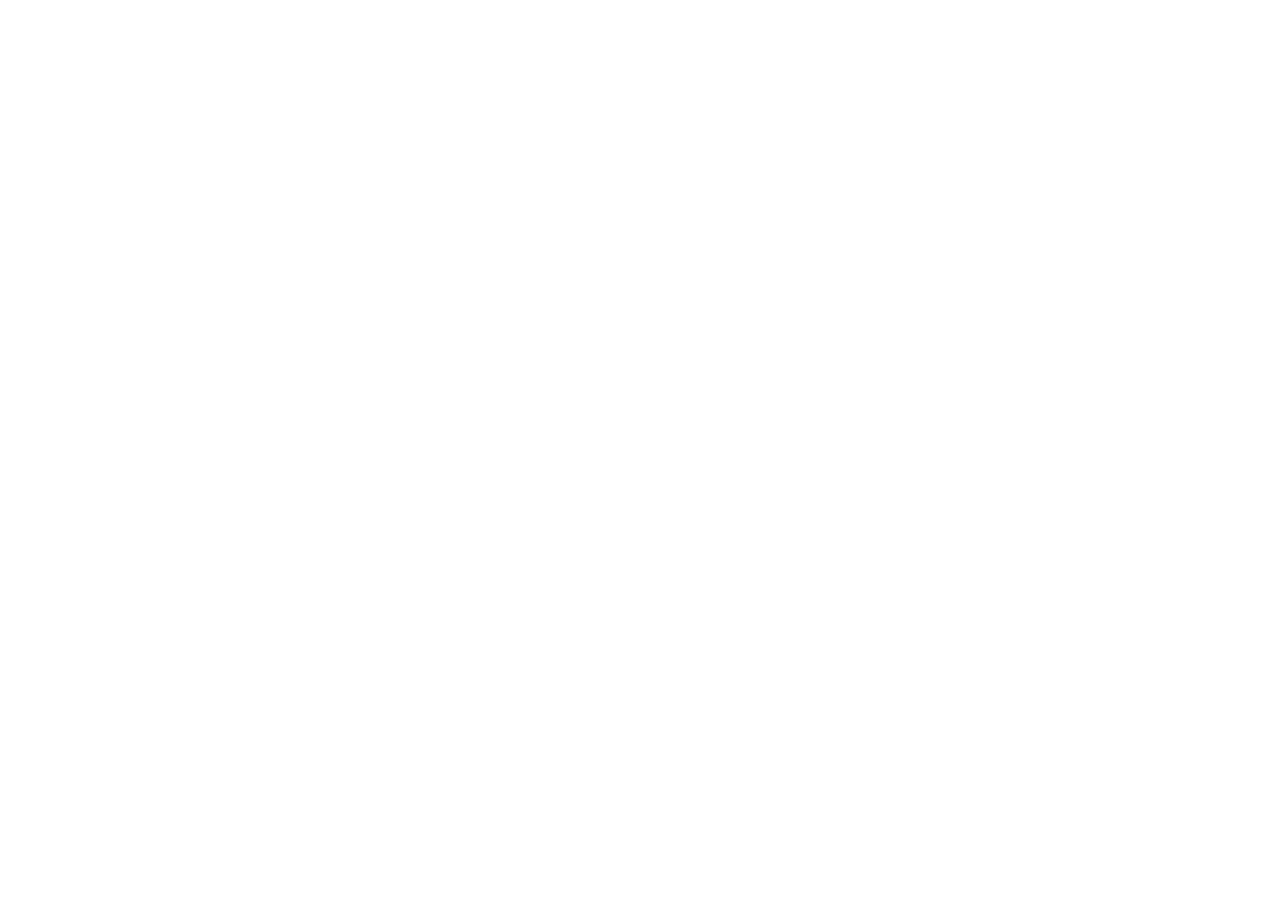
==== chatTalkerAI-project/index.html @ aacd13ce "update" ====
<!DOCTYPE html>
<html lang="en">
  <head>
    <meta charset="UTF-8" />
    <meta http-equiv="X-UA-Compatible" content="IE=edge" />
    <meta name="viewport" content="width=device-width, initial-scale=1.0" />
    <title>Document</title>
  </head>
  <body></body>
</html>
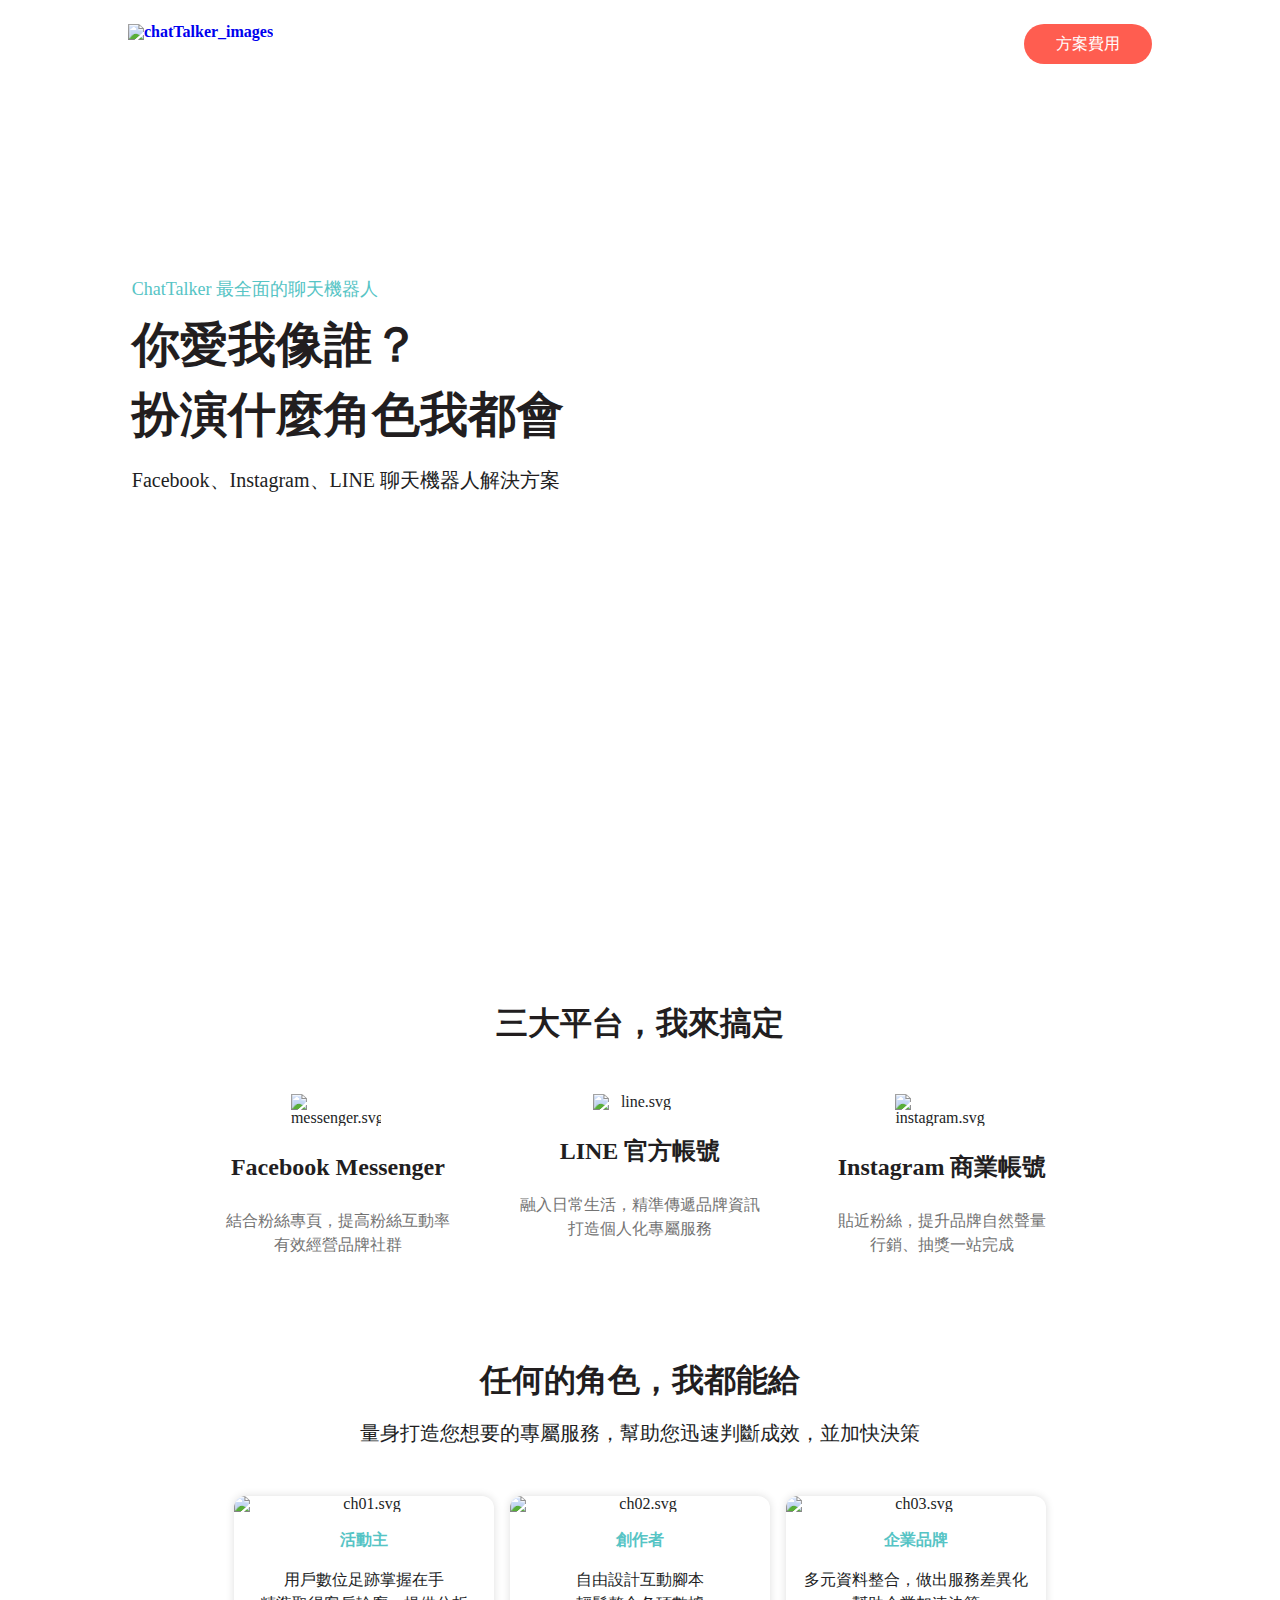
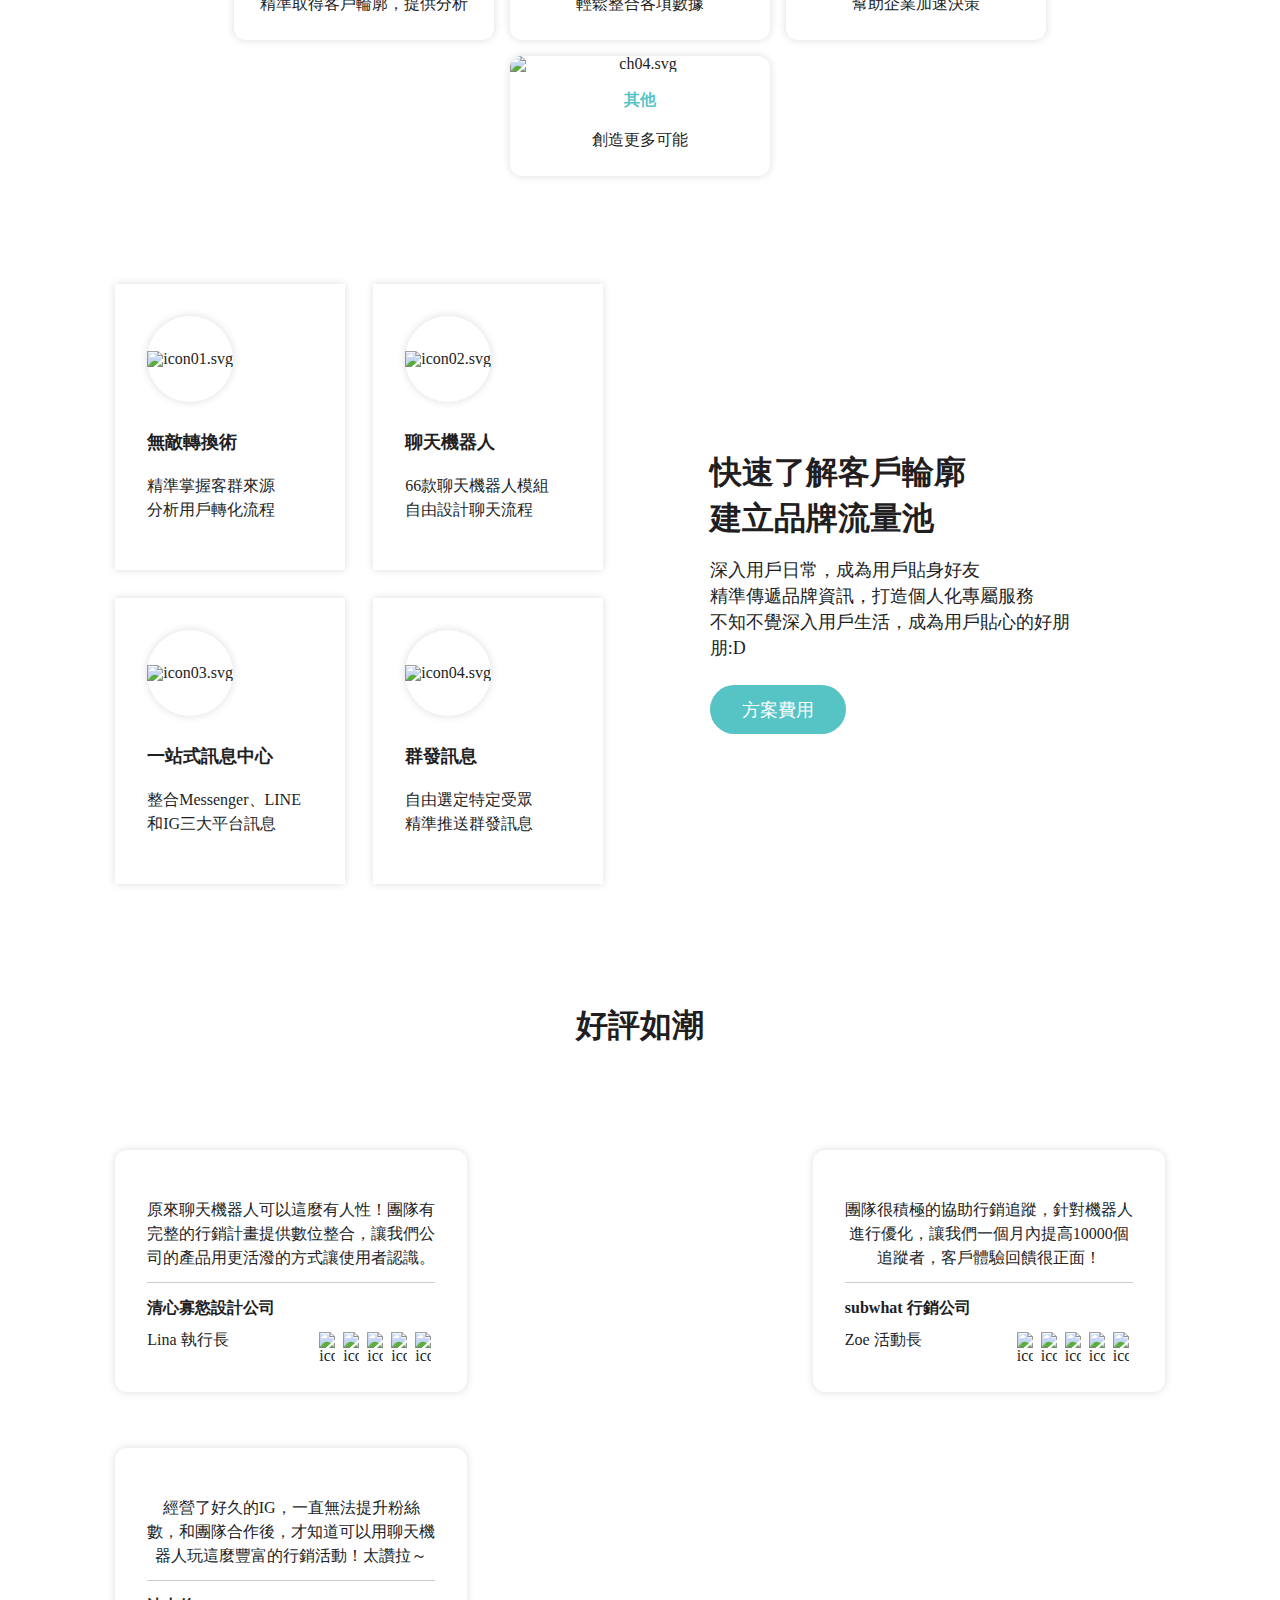
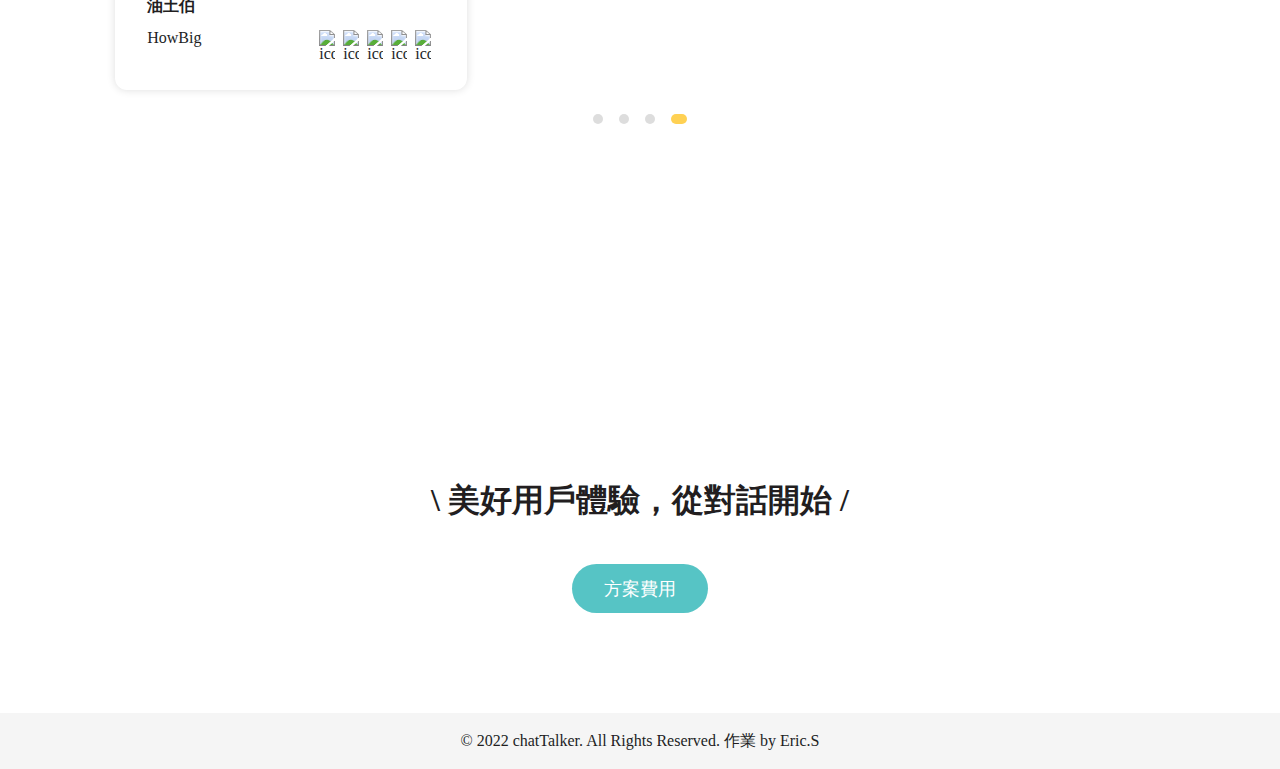
==== commit 42e10ef6: "0609 update" ====
--- a/chatTalkerAI-project/index.html
+++ b/chatTalkerAI-project/index.html
@@ -1,10 +1,312 @@
 <!DOCTYPE html>
-<html lang="en">
+<html lang="zh-Hant-TW">
   <head>
     <meta charset="UTF-8" />
     <meta http-equiv="X-UA-Compatible" content="IE=edge" />
     <meta name="viewport" content="width=device-width, initial-scale=1.0" />
     <title>Document</title>
+    <link rel="stylesheet" href="./styles/all.css" />
   </head>
-  <body></body>
+  <body>
+    <div class="wrap">
+      <div class="homePage">
+        <div class="header">
+          <h1 class="logo">
+            <a href="#"
+              ><img
+                src="https://raw.githubusercontent.com/hexschool/webLayoutTraining1st/master/chatTalker_images/logo.png"
+                alt="chatTalker_images"
+              />
+            </a>
+          </h1>
+          <div>
+            <button class="program-path btn-red" herf="#">方案費用</button>
+          </div>
+        </div>
+        <div class="banner">
+          <div class="theme">
+            <p>ChatTalker 最全面的聊天機器人</p>
+            <h2>你愛我像誰？<br />扮演什麼角色我都會</h2>
+            <p>Facebook、Instagram、LINE 聊天機器人解決方案</p>
+          </div>
+          <div class="theme-img"></div>
+        </div>
+      </div>
+
+      <div class="section-1">
+        <div class="sns-content">
+          <h3>三大平台，我來搞定</h3>
+          <ul class="sns-list">
+            <li class="sns-item">
+              <img
+                src="https://raw.githubusercontent.com/hexschool/webLayoutTraining1st/f70f00178a7f0baa31e9c01634303d8562cfe93a/chatTalker_images/messenger.svg"
+                alt="messenger.svg"
+              />
+              <p class="sns-name">Facebook Messenger</p>
+              <p class="sns-bref">
+                結合粉絲專頁，提高粉絲互動率<br />
+                有效經營品牌社群
+              </p>
+            </li>
+            <li class="sns-item">
+              <img
+                src="https://raw.githubusercontent.com/hexschool/webLayoutTraining1st/f70f00178a7f0baa31e9c01634303d8562cfe93a/chatTalker_images/line.svg"
+                alt="line.svg"
+              />
+              <p class="sns-name">LINE 官方帳號</p>
+              <p class="sns-bref">
+                融入日常生活，精準傳遞品牌資訊<br />
+                打造個人化專屬服務
+              </p>
+            </li>
+            <li class="sns-item">
+              <img
+                src="https://raw.githubusercontent.com/hexschool/webLayoutTraining1st/f70f00178a7f0baa31e9c01634303d8562cfe93a/chatTalker_images/instagram.svg"
+                alt="instagram.svg"
+              />
+              <p class="sns-name">Instagram 商業帳號</p>
+              <p class="sns-bref">
+                貼近粉絲，提升品牌自然聲量<br />
+                行銷、抽獎一站完成
+              </p>
+            </li>
+          </ul>
+        </div>
+      </div>
+
+      <div class="section-2">
+        <div class="role-content">
+          <h3>任何的角色，我都能給</h3>
+          <p>量身打造您想要的專屬服務，幫助您迅速判斷成效，並加快決策</p>
+          <ul class="role-list">
+            <li class="role-item">
+              <img
+                src="https://raw.githubusercontent.com/hexschool/webLayoutTraining1st/f70f00178a7f0baa31e9c01634303d8562cfe93a/chatTalker_images/ch01.svg"
+                alt="ch01.svg"
+              />
+              <h4>活動主</h4>
+              <p>用戶數位足跡掌握在手<br />精準取得客戶輪廓，提供分析</p>
+            </li>
+            <li class="role-item">
+              <img
+                src="https://raw.githubusercontent.com/hexschool/webLayoutTraining1st/f70f00178a7f0baa31e9c01634303d8562cfe93a/chatTalker_images/ch02.svg"
+                alt="ch02.svg"
+              />
+              <h4>創作者</h4>
+              <p>自由設計互動腳本<br />輕鬆整合各項數據</p>
+            </li>
+            <li class="role-item">
+              <img
+                src="https://raw.githubusercontent.com/hexschool/webLayoutTraining1st/f70f00178a7f0baa31e9c01634303d8562cfe93a/chatTalker_images/ch03.svg"
+                alt="ch03.svg"
+              />
+              <h4>企業品牌</h4>
+              <p>多元資料整合，做出服務差異化<br />幫助企業加速決策</p>
+            </li>
+            <li class="role-item">
+              <img
+                src="https://raw.githubusercontent.com/hexschool/webLayoutTraining1st/f70f00178a7f0baa31e9c01634303d8562cfe93a/chatTalker_images/ch04.svg"
+                alt="ch04.svg"
+              />
+              <h4>其他</h4>
+              <p>創造更多可能</p>
+            </li>
+          </ul>
+        </div>
+      </div>
+
+      <div class="section-3">
+        <div class="function-content">
+          <ul class="function-list">
+            <ul class="function-item">
+              <div class="function-icon">
+                <img
+                  src="https://raw.githubusercontent.com/hexschool/webLayoutTraining1st/f70f00178a7f0baa31e9c01634303d8562cfe93a/chatTalker_images/icon01.svg"
+                  alt="icon01.svg"
+                />
+              </div>
+              <h4>無敵轉換術</h4>
+              <p>精準掌握客群來源<br />分析用戶轉化流程</p>
+            </ul>
+            <ul class="function-item">
+              <div class="function-icon">
+                <img
+                  src="https://raw.githubusercontent.com/hexschool/webLayoutTraining1st/f70f00178a7f0baa31e9c01634303d8562cfe93a/chatTalker_images/icon02.svg"
+                  alt="icon02.svg"
+                />
+              </div>
+              <h4>聊天機器人</h4>
+              <p>66款聊天機器人模組<br />自由設計聊天流程</p>
+            </ul>
+            <ul class="function-item">
+              <div class="function-icon">
+                <img
+                  src="https://raw.githubusercontent.com/hexschool/webLayoutTraining1st/f70f00178a7f0baa31e9c01634303d8562cfe93a/chatTalker_images/icon03.svg"
+                  alt="icon03.svg"
+                />
+              </div>
+              <h4>一站式訊息中心</h4>
+              <p>整合Messenger、LINE<br />和IG三大平台訊息</p>
+            </ul>
+            <ul class="function-item">
+              <div class="function-icon">
+                <img
+                  src="https://raw.githubusercontent.com/hexschool/webLayoutTraining1st/f70f00178a7f0baa31e9c01634303d8562cfe93a/chatTalker_images/icon04.svg"
+                  alt="icon04.svg"
+                />
+              </div>
+              <h4>群發訊息</h4>
+              <p>自由選定特定受眾<br />精準推送群發訊息</p>
+            </ul>
+          </ul>
+          <div class="function-title">
+            <h3>快速了解客戶輪廓<br />建立品牌流量池</h3>
+            <p>
+              深入用戶日常，成為用戶貼身好友<br />精準傳遞品牌資訊，打造個人化專屬服務<br />不知不覺深入用戶生活，成為用戶貼心的好朋朋:D
+            </p>
+            <button class="program-path btn-green" herf="#">方案費用</button>
+          </div>
+        </div>
+      </div>
+
+      <div class="section-4">
+        <div class="feedback-content">
+          <h3>好評如潮</h3>
+          <ul class="feedback-Box">
+            <li class="feedback-item active">
+              <div class="user user01"></div>
+              <div class="feedback-message">
+                <p class="feedback-brief">
+                  <!-- 吐槽一下：
+                    -- 這裡的設計稿的文字"網頁版"與"手機版"不一樣XD 
+                  -->
+                  原來聊天機器人可以這麼有人性！團隊有完整的行銷計畫提供數位整合，讓我們公司的產品用更活潑的方式讓使用者認識。
+                </p>
+                <hr />
+                <div class="feedback-from">
+                  <p>清心寡慾設計公司</p>
+                  <div class="feedback-rating">
+                    <p class="feedback-title">Lina 執行長</p>
+                    <div class="feedback-stars">
+                      <img
+                        src="https://raw.githubusercontent.com/hexschool/webLayoutTraining1st/f70f00178a7f0baa31e9c01634303d8562cfe93a/chatTalker_images/icon_star.svg"
+                        alt="icon_star.svg"
+                      />
+                      <img
+                        src="https://raw.githubusercontent.com/hexschool/webLayoutTraining1st/f70f00178a7f0baa31e9c01634303d8562cfe93a/chatTalker_images/icon_star.svg"
+                        alt="icon_star.svg"
+                      />
+                      <img
+                        src="https://raw.githubusercontent.com/hexschool/webLayoutTraining1st/f70f00178a7f0baa31e9c01634303d8562cfe93a/chatTalker_images/icon_star.svg"
+                        alt="icon_star.svg"
+                      />
+                      <img
+                        src="https://raw.githubusercontent.com/hexschool/webLayoutTraining1st/f70f00178a7f0baa31e9c01634303d8562cfe93a/chatTalker_images/icon_star.svg"
+                        alt="icon_star.svg"
+                      />
+                      <img
+                        src="https://raw.githubusercontent.com/hexschool/webLayoutTraining1st/f70f00178a7f0baa31e9c01634303d8562cfe93a/chatTalker_images/icon_star.svg"
+                        alt="icon_star.svg"
+                      />
+                    </div>
+                  </div>
+                </div>
+              </div>
+            </li>
+
+            <li class="feedback-item">
+              <div class="user user02"></div>
+              <div class="feedback-message">
+                <p class="feedback-brief">
+                  團隊很積極的協助行銷追蹤，針對機器人進行優化，讓我們一個月內提高10000個追蹤者，客戶體驗回饋很正面！
+                </p>
+                <hr />
+                <div class="feedback-from">
+                  <p>subwhat 行銷公司</p>
+                  <div class="feedback-rating">
+                    <p class="feedback-title">Zoe 活動長</p>
+                    <div class="feedback-stars">
+                      <img
+                        src="https://raw.githubusercontent.com/hexschool/webLayoutTraining1st/f70f00178a7f0baa31e9c01634303d8562cfe93a/chatTalker_images/icon_star.svg"
+                        alt="icon_star.svg"
+                      />
+                      <img
+                        src="https://raw.githubusercontent.com/hexschool/webLayoutTraining1st/f70f00178a7f0baa31e9c01634303d8562cfe93a/chatTalker_images/icon_star.svg"
+                        alt="icon_star.svg"
+                      />
+                      <img
+                        src="https://raw.githubusercontent.com/hexschool/webLayoutTraining1st/f70f00178a7f0baa31e9c01634303d8562cfe93a/chatTalker_images/icon_star.svg"
+                        alt="icon_star.svg"
+                      />
+                      <img
+                        src="https://raw.githubusercontent.com/hexschool/webLayoutTraining1st/f70f00178a7f0baa31e9c01634303d8562cfe93a/chatTalker_images/icon_star.svg"
+                        alt="icon_star.svg"
+                      />
+                      <img
+                        src="https://raw.githubusercontent.com/hexschool/webLayoutTraining1st/f70f00178a7f0baa31e9c01634303d8562cfe93a/chatTalker_images/icon_star.svg"
+                        alt="icon_star.svg"
+                      />
+                    </div>
+                  </div>
+                </div>
+              </div>
+            </li>
+
+            <li class="feedback-item">
+              <div class="user user03"></div>
+              <div class="feedback-message">
+                <p class="feedback-brief">
+                  經營了好久的IG，一直無法提升粉絲數，和團隊合作後，才知道可以用聊天機器人玩這麼豐富的行銷活動！太讚拉～
+                </p>
+                <hr />
+                <div class="feedback-from">
+                  <p>油土伯</p>
+                  <div class="feedback-rating">
+                    <p class="feedback-title">HowBig</p>
+                    <div class="feedback-stars">
+                      <img
+                        src="https://raw.githubusercontent.com/hexschool/webLayoutTraining1st/f70f00178a7f0baa31e9c01634303d8562cfe93a/chatTalker_images/icon_star.svg"
+                        alt="icon_star.svg"
+                      />
+                      <img
+                        src="https://raw.githubusercontent.com/hexschool/webLayoutTraining1st/f70f00178a7f0baa31e9c01634303d8562cfe93a/chatTalker_images/icon_star.svg"
+                        alt="icon_star.svg"
+                      />
+                      <img
+                        src="https://raw.githubusercontent.com/hexschool/webLayoutTraining1st/f70f00178a7f0baa31e9c01634303d8562cfe93a/chatTalker_images/icon_star.svg"
+                        alt="icon_star.svg"
+                      />
+                      <img
+                        src="https://raw.githubusercontent.com/hexschool/webLayoutTraining1st/f70f00178a7f0baa31e9c01634303d8562cfe93a/chatTalker_images/icon_star.svg"
+                        alt="icon_star.svg"
+                      />
+                      <img
+                        src="https://raw.githubusercontent.com/hexschool/webLayoutTraining1st/f70f00178a7f0baa31e9c01634303d8562cfe93a/chatTalker_images/icon_star.svg"
+                        alt="icon_star.svg"
+                      />
+                    </div>
+                  </div>
+                </div>
+              </div>
+            </li>
+          </ul>
+          <ol class="feedback-pointBox">
+            <li></li>
+            <li></li>
+            <li></li>
+            <li class="active"></li>
+          </ol>
+        </div>
+      </div>
+
+      <div class="footer">
+        <h3>\ 美好用戶體驗，從對話開始 /</h3>
+        <button class="program-path btn-green" herf="#">方案費用</button>
+      </div>
+
+      <div class="cobyright">
+        © 2022 chatTalker. All Rights Reserved. 作業 by Eric.S
+      </div>
+    </div>
+  </body>
 </html>
--- a/chatTalkerAI-project/styles/all.css
+++ b/chatTalkerAI-project/styles/all.css
@@ -0,0 +1,839 @@
+@charset "UTF-8";
+/*
+html5doctor.com Reset Stylesheet
+v1.6.1
+Last Updated: 2010-09-17
+Author: Richard Clark - http://richclarkdesign.com
+Twitter: @rich_clark
+**我喜歡這個版本 :)
+*/
+html,
+body,
+div,
+span,
+object,
+iframe,
+h1,
+h2,
+h3,
+h4,
+h5,
+h6,
+p,
+blockquote,
+pre,
+abbr,
+address,
+cite,
+code,
+del,
+dfn,
+em,
+img,
+ins,
+kbd,
+q,
+samp,
+small,
+strong,
+sub,
+sup,
+var,
+b,
+i,
+dl,
+dt,
+dd,
+ol,
+ul,
+li,
+fieldset,
+form,
+label,
+legend,
+table,
+caption,
+tbody,
+tfoot,
+thead,
+tr,
+th,
+td,
+article,
+aside,
+canvas,
+details,
+figcaption,
+figure,
+footer,
+header,
+hgroup,
+menu,
+nav,
+section,
+summary,
+time,
+mark,
+audio,
+video {
+  margin: 0;
+  padding: 0;
+  border: 0;
+  outline: 0;
+  font-size: 100%;
+  vertical-align: baseline;
+  background: transparent;
+}
+
+body {
+  line-height: 1;
+}
+
+article,
+aside,
+details,
+figcaption,
+figure,
+footer,
+header,
+hgroup,
+menu,
+nav,
+section {
+  display: block;
+}
+
+nav ul {
+  list-style: none;
+}
+
+blockquote,
+q {
+  quotes: none;
+}
+
+blockquote:before,
+blockquote:after,
+q:before,
+q:after {
+  content: "";
+  content: none;
+}
+
+a {
+  margin: 0;
+  padding: 0;
+  font-size: 100%;
+  vertical-align: baseline;
+  background: transparent;
+}
+
+/* change colours to suit your needs */
+ins {
+  background-color: #ff9;
+  color: #000;
+  text-decoration: none;
+}
+
+/* change colours to suit your needs */
+mark {
+  background-color: #ff9;
+  color: #000;
+  font-style: italic;
+  font-weight: bold;
+}
+
+del {
+  text-decoration: line-through;
+}
+
+abbr[title],
+dfn[title] {
+  border-bottom: 1px dotted;
+  cursor: help;
+}
+
+table {
+  border-collapse: collapse;
+  border-spacing: 0;
+}
+
+/* change border colour to suit your needs */
+hr {
+  display: block;
+  height: 1px;
+  border: 0;
+  border-top: 1px solid #cccccc;
+  margin: 1em 0;
+  padding: 0;
+}
+
+input,
+select {
+  vertical-align: middle;
+}
+
+/*
+**normalize
+*/
+:root {
+  font-family: Noto Sans TC, Bold;
+  color: #221e1f;
+}
+
+a,
+h1,
+h2,
+h3,
+h4,
+h5,
+h6 {
+  text-decoration: none;
+}
+
+h2 {
+  font-size: 48px;
+  font-weight: bolder;
+}
+
+h3 {
+  font-size: 32px;
+  font-weight: bolder;
+}
+
+img {
+  display: block;
+}
+
+button {
+  border: 0;
+  background-color: none;
+}
+
+ul,
+ol,
+li {
+  list-style: none;
+}
+
+.wrap {
+  max-width: 1366px;
+  background-image: url(https://raw.githubusercontent.com/hexschool/webLayoutTraining1st/f70f00178a7f0baa31e9c01634303d8562cfe93a/chatTalker_images/bg_home.svg), url(https://raw.githubusercontent.com/hexschool/webLayoutTraining1st/f70f00178a7f0baa31e9c01634303d8562cfe93a/chatTalker_images/ball01.svg), url(https://raw.githubusercontent.com/hexschool/webLayoutTraining1st/f70f00178a7f0baa31e9c01634303d8562cfe93a/chatTalker_images/ball02.svg);
+  background-size: auto, 360px, 310px;
+  background-repeat: no-repeat, no-repeat, no-repeat;
+  background-position: top right, -222px calc(100vh - 180px), calc(100% + 100px) calc(100vh + 415px + 627px - calc(1105px + 310px - 834px - 412px));
+  background-clip: padding-box, padding-box, padding-box;
+}
+
+.wrap .program-path {
+  color: #fff;
+  cursor: pointer;
+}
+
+.wrap .homePage {
+  height: 100vh;
+}
+
+.wrap .homePage .header {
+  display: -webkit-box;
+  display: -ms-flexbox;
+  display: flex;
+  -webkit-box-pack: justify;
+      -ms-flex-pack: justify;
+          justify-content: space-between;
+  padding: 24px 10%;
+}
+
+.wrap .homePage .header .logo a img {
+  height: 40px;
+}
+
+.wrap .homePage .banner {
+  display: -webkit-box;
+  display: -ms-flexbox;
+  display: flex;
+  -webkit-box-pack: justify;
+      -ms-flex-pack: justify;
+          justify-content: space-between;
+  max-width: 1085px;
+  margin: 30px 10.3%;
+  background-image: url(https://raw.githubusercontent.com/hexschool/webLayoutTraining1st/f70f00178a7f0baa31e9c01634303d8562cfe93a/chatTalker_images/home.svg);
+  background-size: 532px 534px;
+  background-repeat: no-repeat;
+  background-position: top right;
+  background-clip: padding-box;
+}
+
+.wrap .homePage .banner .theme {
+  max-width: 451px;
+  padding: 158px 0;
+  border-radius: 20px;
+  background-color: rgba(255, 255, 255, 0.6);
+}
+
+.wrap .homePage .banner .theme :nth-child(1) {
+  color: #56c4c5;
+  font-size: 18px;
+  line-height: 26px;
+  padding-bottom: 8px;
+}
+
+.wrap .homePage .banner .theme h2 {
+  line-height: 70px;
+  padding-bottom: 16px;
+}
+
+.wrap .homePage .banner .theme :nth-child(3) {
+  font-size: 20px;
+  line-height: 29px;
+}
+
+.wrap .homePage .banner .home {
+  width: 534px;
+}
+
+.wrap .section-1 {
+  margin-top: 100px;
+}
+
+.wrap .section-1 .sns-content {
+  margin: 0 14.6%;
+  text-align: center;
+}
+
+.wrap .section-1 .sns-content h3 {
+  line-height: 46px;
+}
+
+.wrap .section-1 .sns-content .sns-list {
+  display: -webkit-box;
+  display: -ms-flexbox;
+  display: flex;
+  -ms-flex-pack: distribute;
+      justify-content: space-around;
+  -ms-flex-wrap: wrap;
+      flex-wrap: wrap;
+}
+
+.wrap .section-1 .sns-content .sns-list .sns-item {
+  width: 244px;
+  text-align: center;
+}
+
+.wrap .section-1 .sns-content .sns-list .sns-item img {
+  width: 90px;
+  margin: 48px 75px 24px 75px;
+}
+
+.wrap .section-1 .sns-content .sns-list .sns-item p {
+  line-height: 24px;
+}
+
+.wrap .section-1 .sns-content .sns-list .sns-item .sns-name {
+  line-height: 35px;
+  font-size: 24px;
+  font-weight: bolder;
+  margin-bottom: 24px;
+}
+
+.wrap .section-1 .sns-content .sns-list .sns-item .sns-bref {
+  color: #747474;
+}
+
+.wrap .section-2 {
+  margin-top: 100px;
+}
+
+.wrap .section-2 .role-content {
+  margin: 0 8.5%;
+  text-align: center;
+}
+
+.wrap .section-2 .role-content h3 {
+  padding-bottom: 16px;
+  font-weight: bolder;
+  line-height: 46px;
+}
+
+.wrap .section-2 .role-content p {
+  font-size: 20px;
+  line-height: 29px;
+  padding-bottom: 40px;
+}
+
+.wrap .section-2 .role-content .role-list {
+  display: -webkit-box;
+  display: -ms-flexbox;
+  display: flex;
+  -webkit-box-pack: center;
+      -ms-flex-pack: center;
+          justify-content: center;
+  -ms-flex-wrap: wrap;
+      flex-wrap: wrap;
+}
+
+.wrap .section-2 .role-content .role-list .role-item {
+  -webkit-box-shadow: 0 0 8px #ddd;
+          box-shadow: 0 0 8px #ddd;
+  border-radius: 12px;
+  margin: 8px 8px;
+  background-color: #fff;
+  -webkit-box-sizing: border-box;
+          box-sizing: border-box;
+}
+
+.wrap .section-2 .role-content .role-list .role-item img {
+  width: 260px;
+  border-radius: 12px 12px 0 0;
+}
+
+.wrap .section-2 .role-content .role-list .role-item h4 {
+  font-size: 16px;
+  color: #56c4c5;
+  line-height: 24px;
+  padding: 16px 0;
+}
+
+.wrap .section-2 .role-content .role-list .role-item p {
+  font-size: 16px;
+  color: #221e1f;
+  line-height: 24px;
+  padding-bottom: 24px;
+}
+
+.wrap .section-3 {
+  margin-top: 100px;
+}
+
+.wrap .section-3 .function-content {
+  margin: 0 13.7% 0 9%;
+  display: -webkit-box;
+  display: -ms-flexbox;
+  display: flex;
+  -webkit-box-pack: justify;
+      -ms-flex-pack: justify;
+          justify-content: space-between;
+}
+
+.wrap .section-3 .function-content .function-list {
+  -webkit-box-flex: 1;
+      -ms-flex: 1;
+          flex: 1;
+  display: -webkit-box;
+  display: -ms-flexbox;
+  display: flex;
+  -ms-flex-wrap: wrap;
+      flex-wrap: wrap;
+}
+
+.wrap .section-3 .function-content .function-list .function-item {
+  margin: 0 28px 28px 0;
+  padding: 32px 32px 48px 32px;
+  -webkit-box-shadow: 0 0 8px #ddd;
+          box-shadow: 0 0 8px #ddd;
+}
+
+.wrap .section-3 .function-content .function-list .function-item .function-icon {
+  height: 86px;
+  width: 86px;
+  -webkit-box-shadow: 0 0 8px #ddd;
+          box-shadow: 0 0 8px #ddd;
+  border-radius: 43px;
+  display: -webkit-box;
+  display: -ms-flexbox;
+  display: flex;
+}
+
+.wrap .section-3 .function-content .function-list .function-item .function-icon img {
+  margin: auto;
+  -webkit-box-align: center;
+      -ms-flex-align: center;
+          align-items: center;
+}
+
+.wrap .section-3 .function-content .function-list .function-item h4 {
+  font-size: 18px;
+  font-weight: bolder;
+  line-height: 32px;
+  margin-top: 24px;
+}
+
+.wrap .section-3 .function-content .function-list .function-item p {
+  width: 166px;
+  font-size: 16px;
+  line-height: 24px;
+  margin-top: 16px;
+}
+
+.wrap .section-3 .function-content .function-title {
+  max-width: 395px;
+  -webkit-box-flex: 1;
+      -ms-flex: 1;
+          flex: 1;
+  padding: 165px 0 164px 0;
+  font-size: 24px;
+}
+
+.wrap .section-3 .function-content .function-title h3 {
+  line-height: 46px;
+  margin-bottom: 16px;
+}
+
+.wrap .section-3 .function-content .function-title p {
+  font-size: 18px;
+  line-height: 26px;
+  margin-bottom: 24px;
+}
+
+.wrap .section-4 {
+  margin-top: 92px;
+  background-image: url(https://raw.githubusercontent.com/hexschool/webLayoutTraining1st/f70f00178a7f0baa31e9c01634303d8562cfe93a/chatTalker_images/ball03.svg);
+  background-size: 150px;
+  background-repeat: no-repeat;
+  background-position: 50px 40px;
+}
+
+.wrap .section-4 .feedback-content {
+  text-align: center;
+  margin: 0 9%;
+}
+
+.wrap .section-4 .feedback-content h3 {
+  line-height: 42px;
+}
+
+.wrap .section-4 .feedback-content .feedback-Box {
+  margin-top: 48px;
+  display: -webkit-box;
+  display: -ms-flexbox;
+  display: flex;
+  -webkit-box-pack: justify;
+      -ms-flex-pack: justify;
+          justify-content: space-between;
+  -ms-flex-wrap: wrap;
+      flex-wrap: wrap;
+}
+
+.wrap .section-4 .feedback-content .feedback-Box .feedback-item {
+  max-width: 352px;
+  position: relative;
+}
+
+.wrap .section-4 .feedback-content .feedback-Box .feedback-item .user01 {
+  background-image: url(https://github.com/hexschool/webLayoutTraining1st/blob/master/chatTalker_images/user01.jpg?raw=true);
+}
+
+.wrap .section-4 .feedback-content .feedback-Box .feedback-item .user02 {
+  background-image: url(https://github.com/hexschool/webLayoutTraining1st/blob/master/chatTalker_images/user02.jpg?raw=true);
+}
+
+.wrap .section-4 .feedback-content .feedback-Box .feedback-item .user03 {
+  background-image: url(https://github.com/hexschool/webLayoutTraining1st/blob/master/chatTalker_images/user03.jpg?raw=true);
+}
+
+.wrap .section-4 .feedback-content .feedback-Box .feedback-item .user {
+  width: 80px;
+  height: 80px;
+  border-radius: 40px;
+  background-size: 80px;
+  background-repeat: no-repeat;
+  position: absolute;
+  left: 36px;
+}
+
+.wrap .section-4 .feedback-content .feedback-Box .feedback-item .feedback-message {
+  margin-top: 56px;
+  padding: 48px 32px 24px 32px;
+  background-color: #fff;
+  border-radius: 12px;
+  -webkit-box-shadow: 0 0 8px #ddd;
+          box-shadow: 0 0 8px #ddd;
+}
+
+.wrap .section-4 .feedback-content .feedback-Box .feedback-item .feedback-message .feedback-brief {
+  line-height: 24px;
+}
+
+.wrap .section-4 .feedback-content .feedback-Box .feedback-item .feedback-message hr {
+  margin: 12px 0;
+}
+
+.wrap .section-4 .feedback-content .feedback-Box .feedback-item .feedback-message .feedback-from {
+  text-align: start;
+}
+
+.wrap .section-4 .feedback-content .feedback-Box .feedback-item .feedback-message .feedback-from p {
+  font-size: 16px;
+  font-weight: bolder;
+  line-height: 24px;
+  padding-bottom: 8px;
+}
+
+.wrap .section-4 .feedback-content .feedback-Box .feedback-item .feedback-message .feedback-from .feedback-rating {
+  display: -webkit-box;
+  display: -ms-flexbox;
+  display: flex;
+  -webkit-box-pack: justify;
+      -ms-flex-pack: justify;
+          justify-content: space-between;
+}
+
+.wrap .section-4 .feedback-content .feedback-Box .feedback-item .feedback-message .feedback-from .feedback-rating .feedback-title {
+  font-weight: normal;
+  padding-bottom: 0;
+}
+
+.wrap .section-4 .feedback-content .feedback-Box .feedback-item .feedback-message .feedback-from .feedback-rating .feedback-stars {
+  display: -webkit-box;
+  display: -ms-flexbox;
+  display: flex;
+}
+
+.wrap .section-4 .feedback-content .feedback-Box .feedback-item .feedback-message .feedback-from .feedback-rating .feedback-stars img {
+  width: 16px;
+  padding: 4px;
+}
+
+.wrap .section-4 .feedback-content .feedback-pointBox {
+  padding-top: 24px;
+  display: -webkit-box;
+  display: -ms-flexbox;
+  display: flex;
+  -webkit-box-pack: center;
+      -ms-flex-pack: center;
+          justify-content: center;
+}
+
+.wrap .section-4 .feedback-content .feedback-pointBox li {
+  margin-left: 8px;
+  margin-right: 8px;
+  width: 10px;
+  height: 10px;
+  background-color: #dddddd;
+  border-radius: 5px;
+  cursor: pointer;
+}
+
+.wrap .section-4 .feedback-content .feedback-pointBox .active {
+  width: 16px;
+  background-color: #ffd153;
+}
+
+.wrap .footer {
+  margin-top: 100px;
+  text-align: center;
+  background-image: url(https://raw.githubusercontent.com/hexschool/webLayoutTraining1st/f70f00178a7f0baa31e9c01634303d8562cfe93a/chatTalker_images/home_footer.svg), url(https://raw.githubusercontent.com/hexschool/webLayoutTraining1st/f70f00178a7f0baa31e9c01634303d8562cfe93a/chatTalker_images/talk01.svg), url(https://raw.githubusercontent.com/hexschool/webLayoutTraining1st/f70f00178a7f0baa31e9c01634303d8562cfe93a/chatTalker_images/talk02.svg), url(https://raw.githubusercontent.com/hexschool/webLayoutTraining1st/f70f00178a7f0baa31e9c01634303d8562cfe93a/chatTalker_images/talk03.svg), url(https://raw.githubusercontent.com/hexschool/webLayoutTraining1st/f70f00178a7f0baa31e9c01634303d8562cfe93a/chatTalker_images/talk04.svg);
+  background-repeat: no-repeat;
+  background-size: 100%, auto, auto, auto, auto;
+}
+
+.wrap .footer h3 {
+  padding-top: 260px;
+  padding-bottom: 48px;
+}
+
+.wrap .footer button {
+  margin-bottom: 100px;
+}
+
+.wrap .cobyright {
+  background-color: #f5f5f5;
+  padding: 16px 0;
+  line-height: 24px;
+  text-align: center;
+}
+
+@media (max-width: 1200px) {
+  h3 {
+    font-size: 28px;
+    line-height: 40px;
+  }
+  .wrap .section-3 {
+    margin-top: 28px;
+  }
+  .wrap .section-3 .function-content {
+    -webkit-box-flex: 0;
+        -ms-flex: none;
+            flex: none;
+    margin: 0 5.5%;
+    -webkit-box-pack: center;
+        -ms-flex-pack: center;
+            justify-content: center;
+    -webkit-box-orient: vertical;
+    -webkit-box-direction: reverse;
+        -ms-flex-direction: column-reverse;
+            flex-direction: column-reverse;
+  }
+  .wrap .section-3 .function-content .function-list {
+    -webkit-box-pack: center;
+        -ms-flex-pack: center;
+            justify-content: center;
+  }
+  .wrap .section-3 .function-content .function-list .function-item {
+    margin: 0 14px 28px 14px;
+  }
+  .wrap .section-3 .function-content .function-title {
+    -webkit-box-flex: 0;
+        -ms-flex: none;
+            flex: none;
+    padding: 0 0 32px 0;
+    max-width: none;
+    text-align: center;
+  }
+  .wrap .section-3 .function-content .function-title h3 {
+    line-height: 40px;
+  }
+}
+
+@media (max-width: 768px) {
+  .wrap {
+    background-size: 0px, 126px, 135px;
+    background-position: top left, -77px calc(100vh + 75px), -200px -200px;
+  }
+  .wrap .homePage {
+    background-image: url(https://raw.githubusercontent.com/hexschool/webLayoutTraining1st/f70f00178a7f0baa31e9c01634303d8562cfe93a/chatTalker_images/home.svg), url(https://raw.githubusercontent.com/hexschool/webLayoutTraining1st/f70f00178a7f0baa31e9c01634303d8562cfe93a/chatTalker_images/bg_home_sm.svg);
+    background-size: 83%, 83%;
+    background-repeat: no-repeat, no-repeat;
+    background-position: center 90%, center 90%;
+  }
+  .wrap .homePage .header {
+    -webkit-box-pack: center;
+        -ms-flex-pack: center;
+            justify-content: center;
+    padding-right: 5% 20px;
+    padding-left: 5% 20px;
+    border-bottom: 3px solid #ffd152;
+    -ms-flex-wrap: wrap;
+        flex-wrap: wrap;
+  }
+  .wrap .homePage .header .logo {
+    -webkit-box-flex: 1;
+        -ms-flex: 1;
+            flex: 1;
+  }
+  .wrap .homePage .header .logo a img {
+    height: 24px;
+    padding: 8px 0;
+  }
+  .wrap .homePage .header .btn-red {
+    -webkit-box-flex: 1;
+        -ms-flex: 1;
+            flex: 1;
+  }
+  .wrap .homePage .banner {
+    -webkit-box-pack: center;
+        -ms-flex-pack: center;
+            justify-content: center;
+    background: none;
+    margin: 0;
+  }
+  .wrap .homePage .banner .theme {
+    padding: 20px;
+  }
+  .wrap .homePage .banner .theme :nth-child(1) {
+    color: #56c4c5;
+    font-size: 16px;
+    line-height: 24px;
+    padding-bottom: 8px;
+  }
+  .wrap .homePage .banner .theme h2 {
+    font-size: 32px;
+    line-height: 46px;
+    padding-bottom: 16px;
+  }
+  .wrap .homePage .banner .theme :nth-child(3) {
+    font-size: 16px;
+    line-height: 24px;
+  }
+  .wrap .section-1 {
+    margin-top: 60px;
+  }
+  .wrap .section-1 .sns-content {
+    margin: 0 5.5%;
+  }
+  .wrap .section-1 .sns-content .sns-list .sns-item img {
+    width: 60px;
+    margin: 32px 84px 16px 84px;
+  }
+  .wrap .section-1 .sns-content .sns-list .sns-item .sns-name {
+    line-height: 26px;
+    font-size: 18px;
+    margin-bottom: 16px;
+  }
+  .wrap .section-2 {
+    margin-top: 60px;
+    background-image: url(https://raw.githubusercontent.com/hexschool/webLayoutTraining1st/f70f00178a7f0baa31e9c01634303d8562cfe93a/chatTalker_images/ball02.svg);
+    background-repeat: no-repeat;
+    background-size: 135px;
+    background-position: calc(100% + 47px) 100%;
+  }
+  .wrap .section-2 .role-content {
+    margin: 0 5.5%;
+    padding-bottom: 32px;
+  }
+  .wrap .section-2 .role-content p {
+    font-size: 20px;
+    color: #221e1f;
+    padding-bottom: 40px;
+    line-height: 29px;
+  }
+  .wrap .section-2 .role-content .role-list {
+    display: -webkit-box;
+    display: -ms-flexbox;
+    display: flex;
+    -webkit-box-pack: center;
+        -ms-flex-pack: center;
+            justify-content: center;
+    -ms-flex-wrap: wrap;
+        flex-wrap: wrap;
+  }
+  .wrap .section-4 {
+    margin-top: 32px;
+    background-size: 153px;
+    background-position: -76px 40px;
+  }
+  .wrap .section-4 .feedback-content {
+    margin: 0 5.5%;
+  }
+  .wrap .section-4 .feedback-content .feedback-Box {
+    margin-top: 32px;
+    -webkit-box-pack: center;
+        -ms-flex-pack: center;
+            justify-content: center;
+  }
+  .wrap .section-4 .feedback-content .feedback-Box .feedback-item .feedback-message {
+    padding: 48px 17px 16px 16px;
+  }
+  .wrap .section-4 .feedback-content .feedback-Box li:not(.active) {
+    display: none;
+  }
+  .wrap .footer {
+    margin-top: 60px;
+    background-image: url(https://raw.githubusercontent.com/hexschool/webLayoutTraining1st/f70f00178a7f0baa31e9c01634303d8562cfe93a/chatTalker_images/footer_sm.svg);
+  }
+  .wrap .footer h3 {
+    font-size: 24px;
+    padding-top: 293px;
+    padding-bottom: 24px;
+  }
+  .wrap .footer button {
+    margin-bottom: 60px;
+  }
+}
+
+.btn-green {
+  font-size: 18px;
+  width: 136px;
+  height: 49px;
+  border-radius: 24.5px;
+  background-color: #56c4c5;
+}
+
+.btn-red {
+  font-size: 16px;
+  width: 128px;
+  height: 40px;
+  border-radius: 20px;
+  background-color: #ff5d50;
+}
+/*# sourceMappingURL=all.css.map */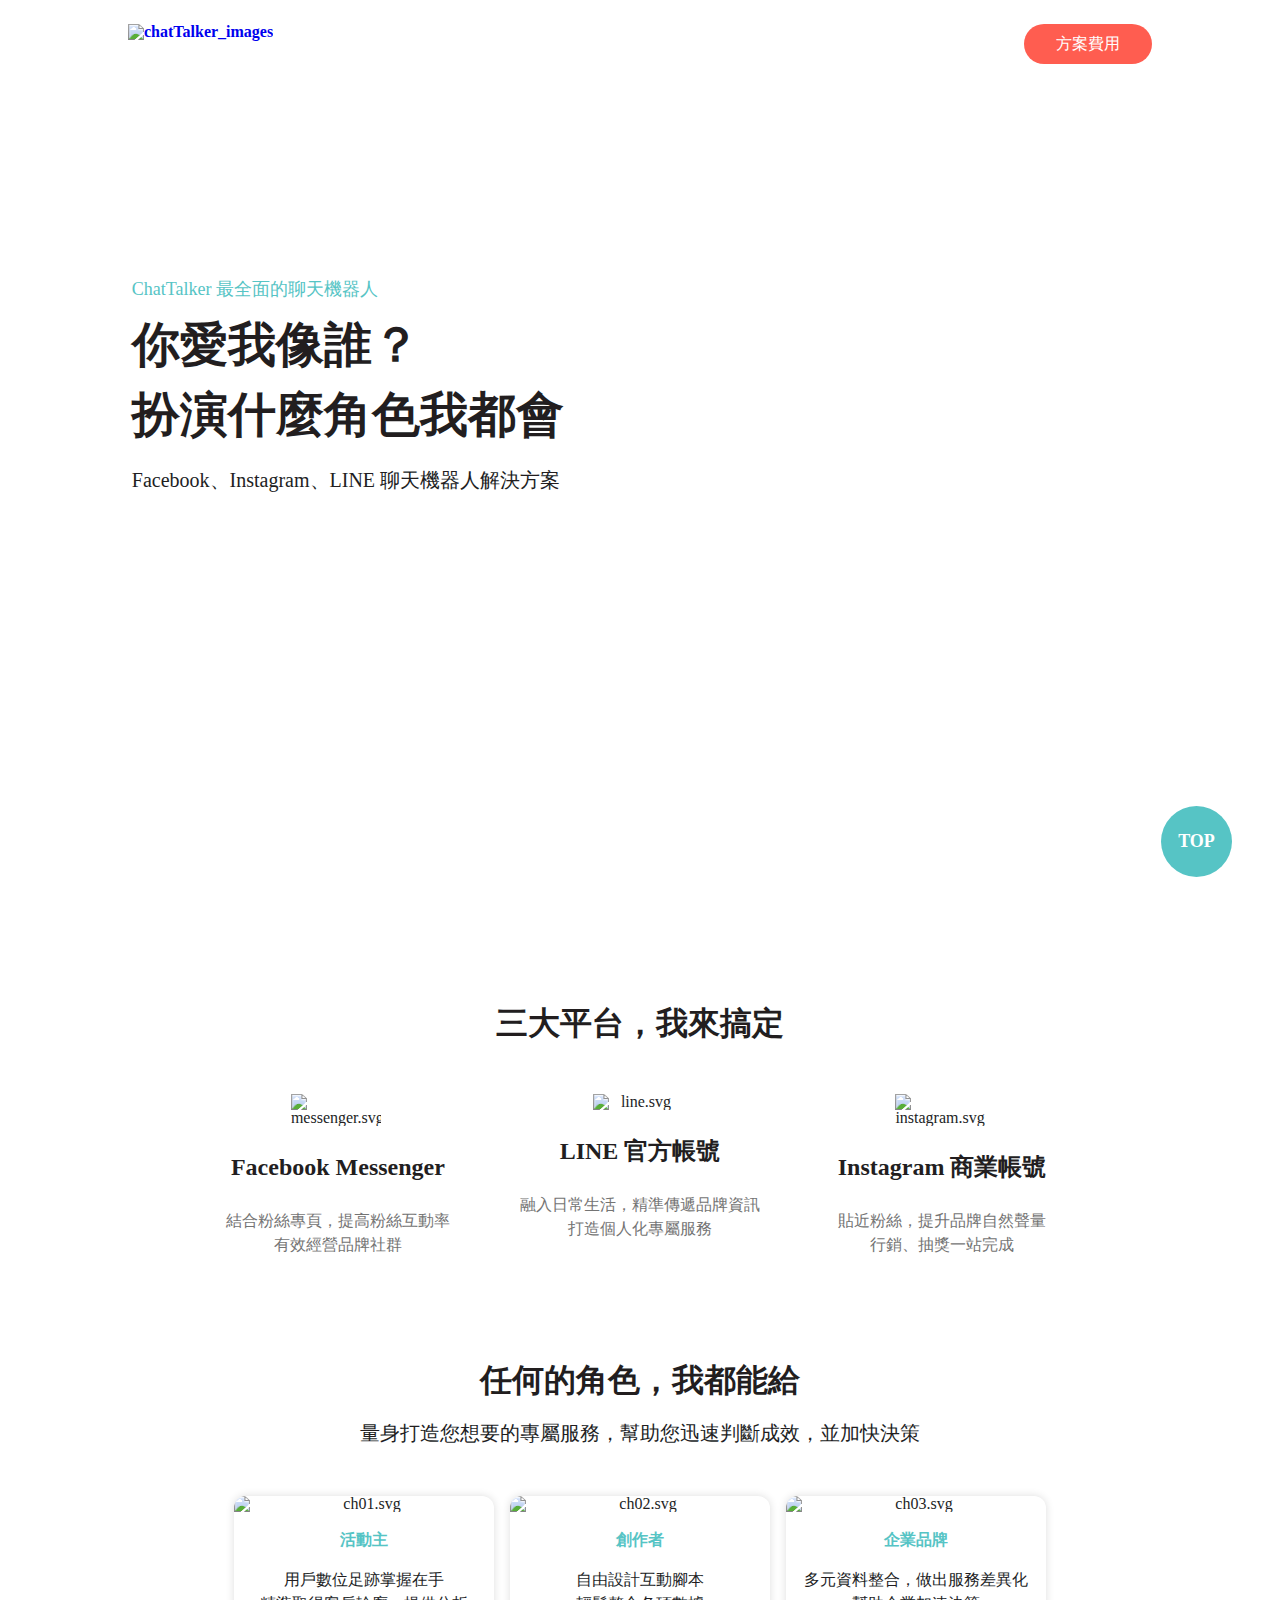
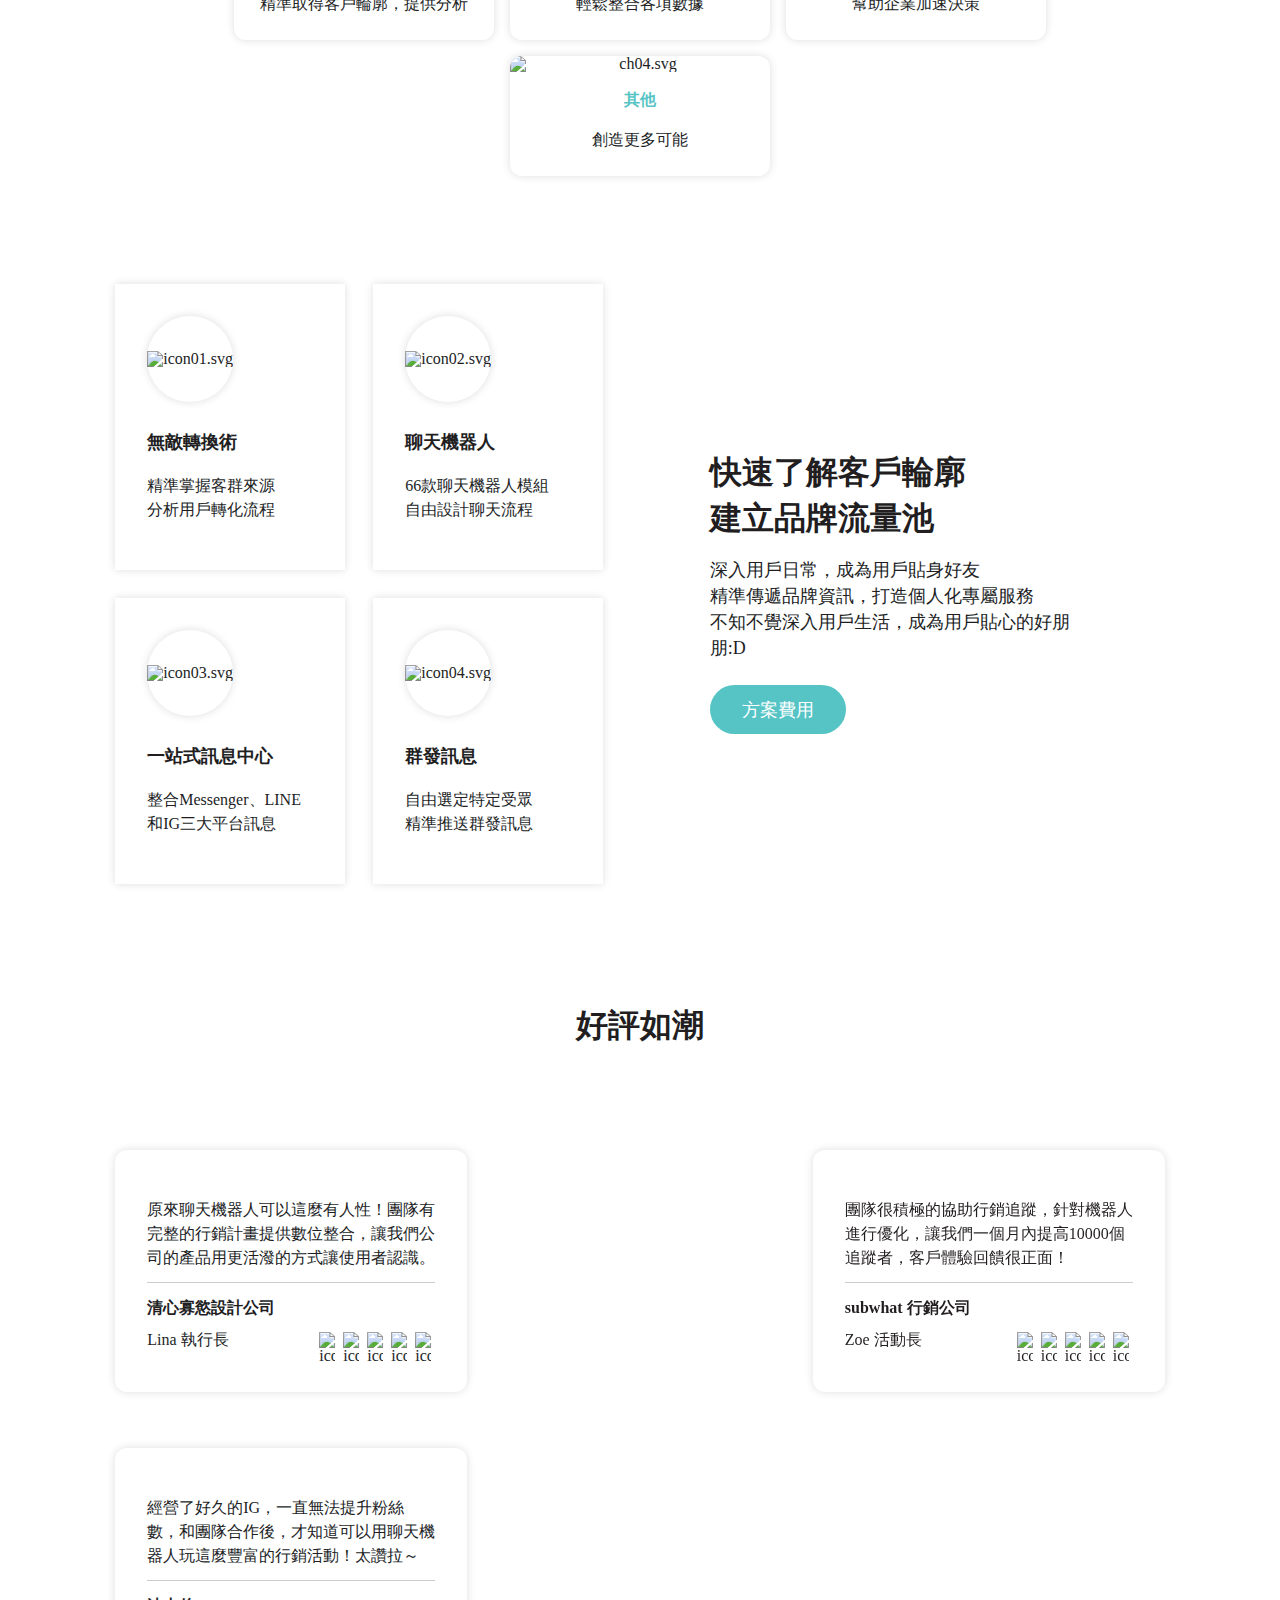
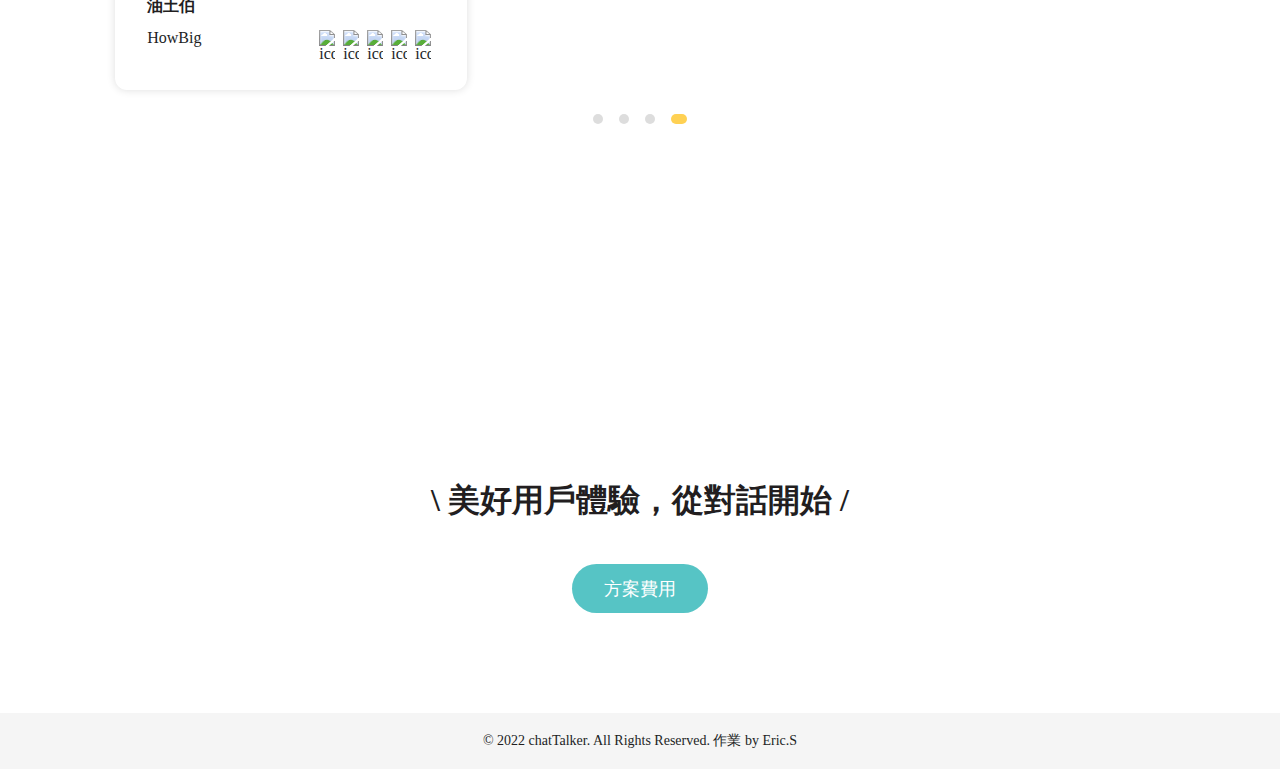
==== commit 63207d8c: "0609 up" ====
--- a/chatTalkerAI-project/index.html
+++ b/chatTalkerAI-project/index.html
@@ -4,11 +4,12 @@
     <meta charset="UTF-8" />
     <meta http-equiv="X-UA-Compatible" content="IE=edge" />
     <meta name="viewport" content="width=device-width, initial-scale=1.0" />
-    <title>Document</title>
+    <title>ChatTalker</title>
     <link rel="stylesheet" href="./styles/all.css" />
   </head>
   <body>
     <div class="wrap">
+      <a href="#" class="toTop">TOP</a>
       <div class="homePage">
         <div class="header">
           <h1 class="logo">
--- a/chatTalkerAI-project/styles/all.css
+++ b/chatTalkerAI-project/styles/all.css
@@ -223,11 +223,27 @@
   background-repeat: no-repeat, no-repeat, no-repeat;
   background-position: top right, -222px calc(100vh - 180px), calc(100% + 100px) calc(100vh + 415px + 627px - calc(1105px + 310px - 834px - 412px));
   background-clip: padding-box, padding-box, padding-box;
+  position: relative;
 }
 
 .wrap .program-path {
   color: #fff;
   cursor: pointer;
+}
+
+.wrap .toTop {
+  height: 71px;
+  width: 71px;
+  position: fixed;
+  right: 48px;
+  bottom: 23px;
+  background-color: #56c4c5;
+  border-radius: 35.5px;
+  color: #fff;
+  font-size: 18px;
+  font-weight: bolder;
+  text-align: center;
+  line-height: 71px;
 }
 
 .wrap .homePage {
@@ -544,6 +560,7 @@
 .wrap .section-4 .feedback-content .feedback-Box .feedback-item .feedback-message {
   margin-top: 56px;
   padding: 48px 32px 24px 32px;
+  text-align: start;
   background-color: #fff;
   border-radius: 12px;
   -webkit-box-shadow: 0 0 8px #ddd;
@@ -637,6 +654,7 @@
 }
 
 .wrap .cobyright {
+  font-size: 14px;
   background-color: #f5f5f5;
   padding: 16px 0;
   line-height: 24px;
@@ -690,6 +708,13 @@
     background-size: 0px, 126px, 135px;
     background-position: top left, -77px calc(100vh + 75px), -200px -200px;
   }
+  .wrap .toTop {
+    height: 50px;
+    width: 50px;
+    right: 16px;
+    bottom: 16px;
+    line-height: 50px;
+  }
   .wrap .homePage {
     background-image: url(https://raw.githubusercontent.com/hexschool/webLayoutTraining1st/f70f00178a7f0baa31e9c01634303d8562cfe93a/chatTalker_images/home.svg), url(https://raw.githubusercontent.com/hexschool/webLayoutTraining1st/f70f00178a7f0baa31e9c01634303d8562cfe93a/chatTalker_images/bg_home_sm.svg);
     background-size: 83%, 83%;
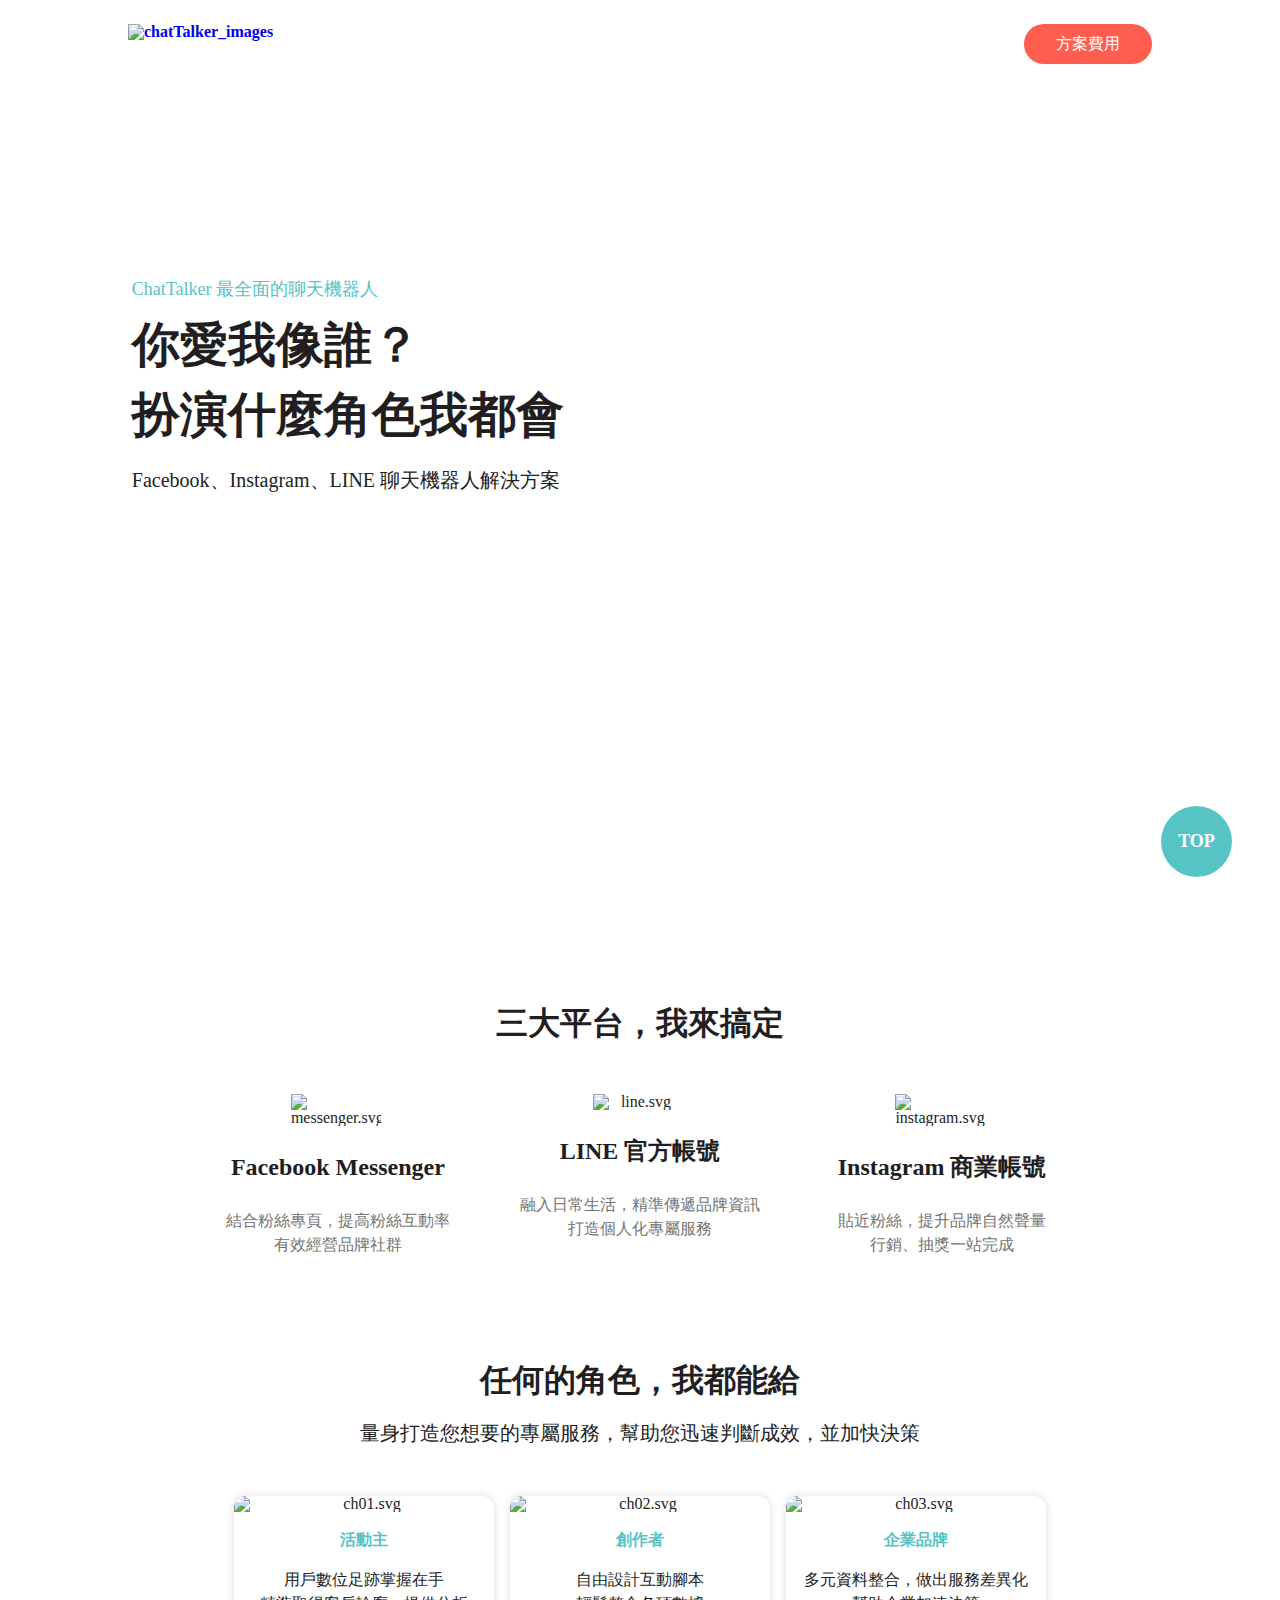
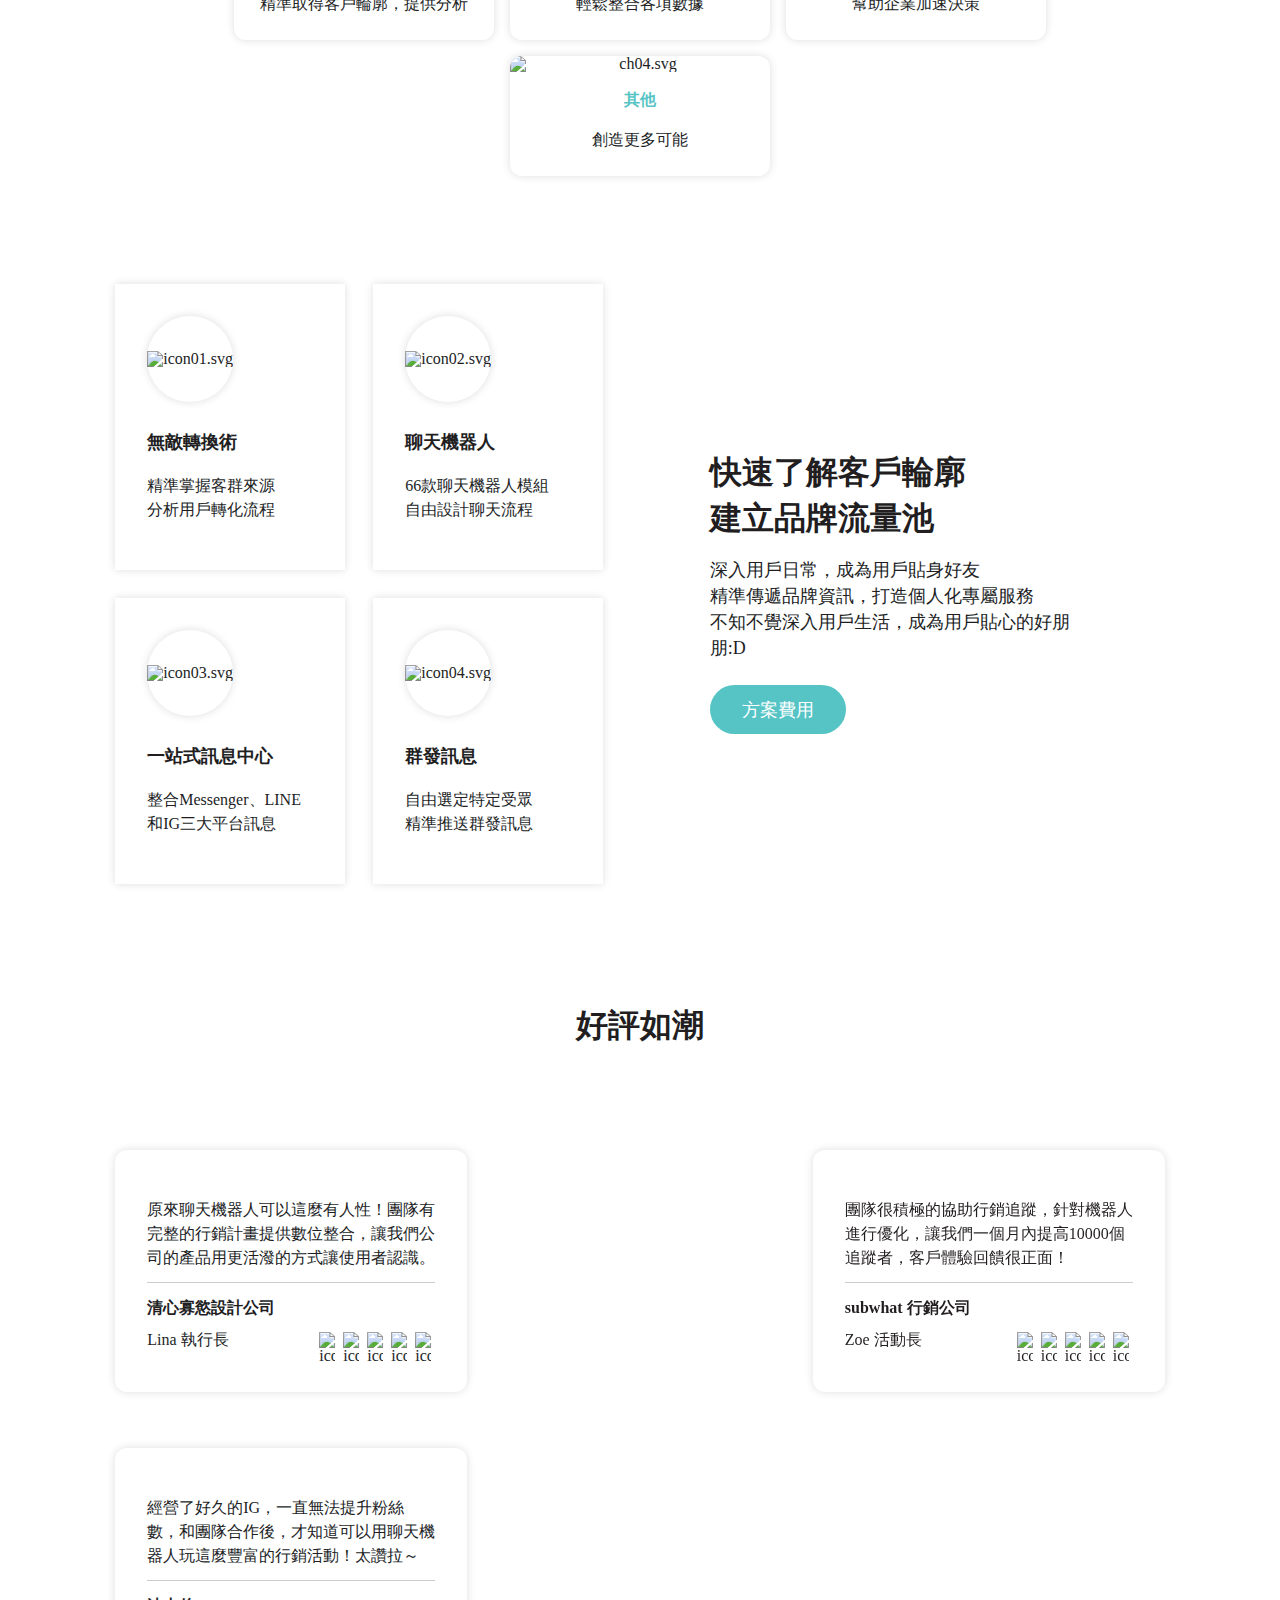
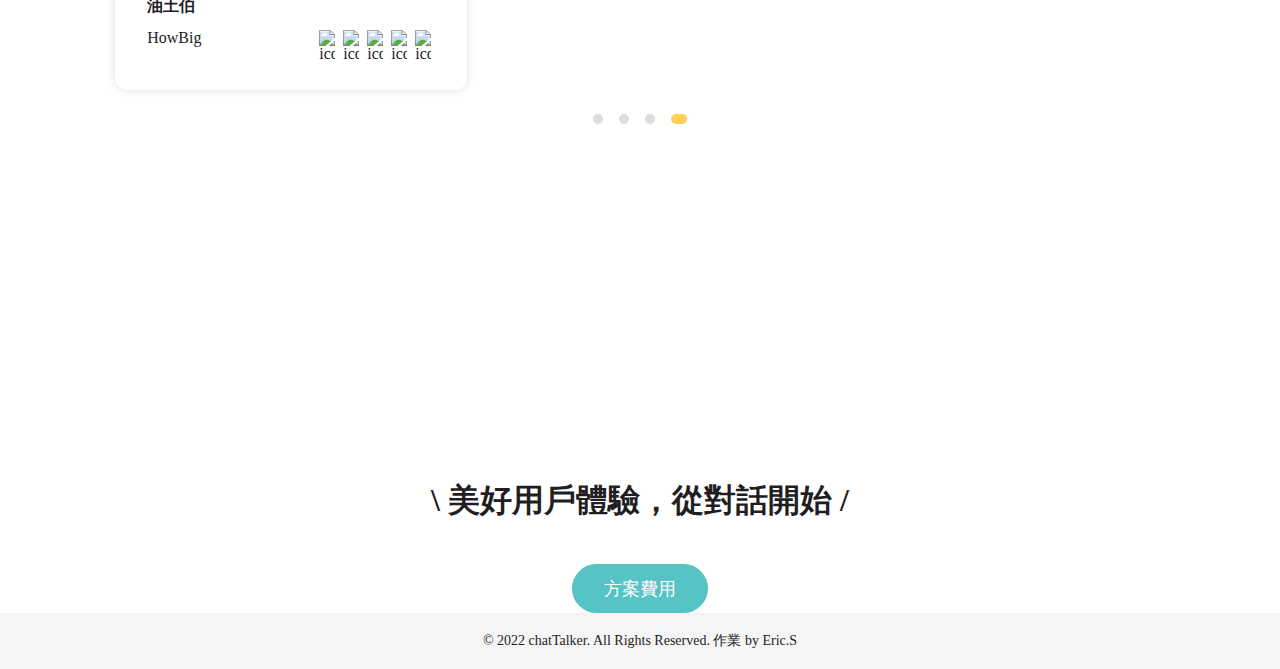
==== commit e1a34748: "0610 update" ====
--- a/chatTalkerAI-project/index.html
+++ b/chatTalkerAI-project/index.html
@@ -21,7 +21,12 @@
             </a>
           </h1>
           <div>
-            <button class="program-path btn-red" herf="#">方案費用</button>
+            <input
+              type="button"
+              class="program-path btn-red"
+              value="方案費用"
+              onclick="location.href='https://thecutekoala.github.io/W3Hex/chatTalkerAI-project/programs/'"
+            ></input>
           </div>
         </div>
         <div class="banner">
@@ -165,7 +170,12 @@
             <p>
               深入用戶日常，成為用戶貼身好友<br />精準傳遞品牌資訊，打造個人化專屬服務<br />不知不覺深入用戶生活，成為用戶貼心的好朋朋:D
             </p>
-            <button class="program-path btn-green" herf="#">方案費用</button>
+            <input
+              type="button"
+              class="program-path btn-green"
+              value="方案費用"
+              onclick="location.href='https://thecutekoala.github.io/W3Hex/chatTalkerAI-project/programs/'"
+            ></input>
           </div>
         </div>
       </div>
@@ -302,7 +312,12 @@
 
       <div class="footer">
         <h3>\ 美好用戶體驗，從對話開始 /</h3>
-        <button class="program-path btn-green" herf="#">方案費用</button>
+        <input
+          type="button"
+          class="program-path btn-green"
+          value="方案費用"
+          onclick="location.href='https://thecutekoala.github.io/W3Hex/chatTalkerAI-project/programs/'"
+        ></input>
       </div>
 
       <div class="cobyright">
--- a/chatTalkerAI-project/styles/all.css
+++ b/chatTalkerAI-project/styles/all.css
@@ -205,7 +205,7 @@
   display: block;
 }
 
-button {
+input {
   border: 0;
   background-color: none;
 }
@@ -229,6 +229,10 @@
 .wrap .program-path {
   color: #fff;
   cursor: pointer;
+}
+
+.wrap .program-path:hover {
+  opacity: 0.6;
 }
 
 .wrap .toTop {
@@ -246,6 +250,10 @@
   line-height: 71px;
 }
 
+.wrap .toTop:hover {
+  opacity: 0.6;
+}
+
 .wrap .homePage {
   height: 100vh;
 }
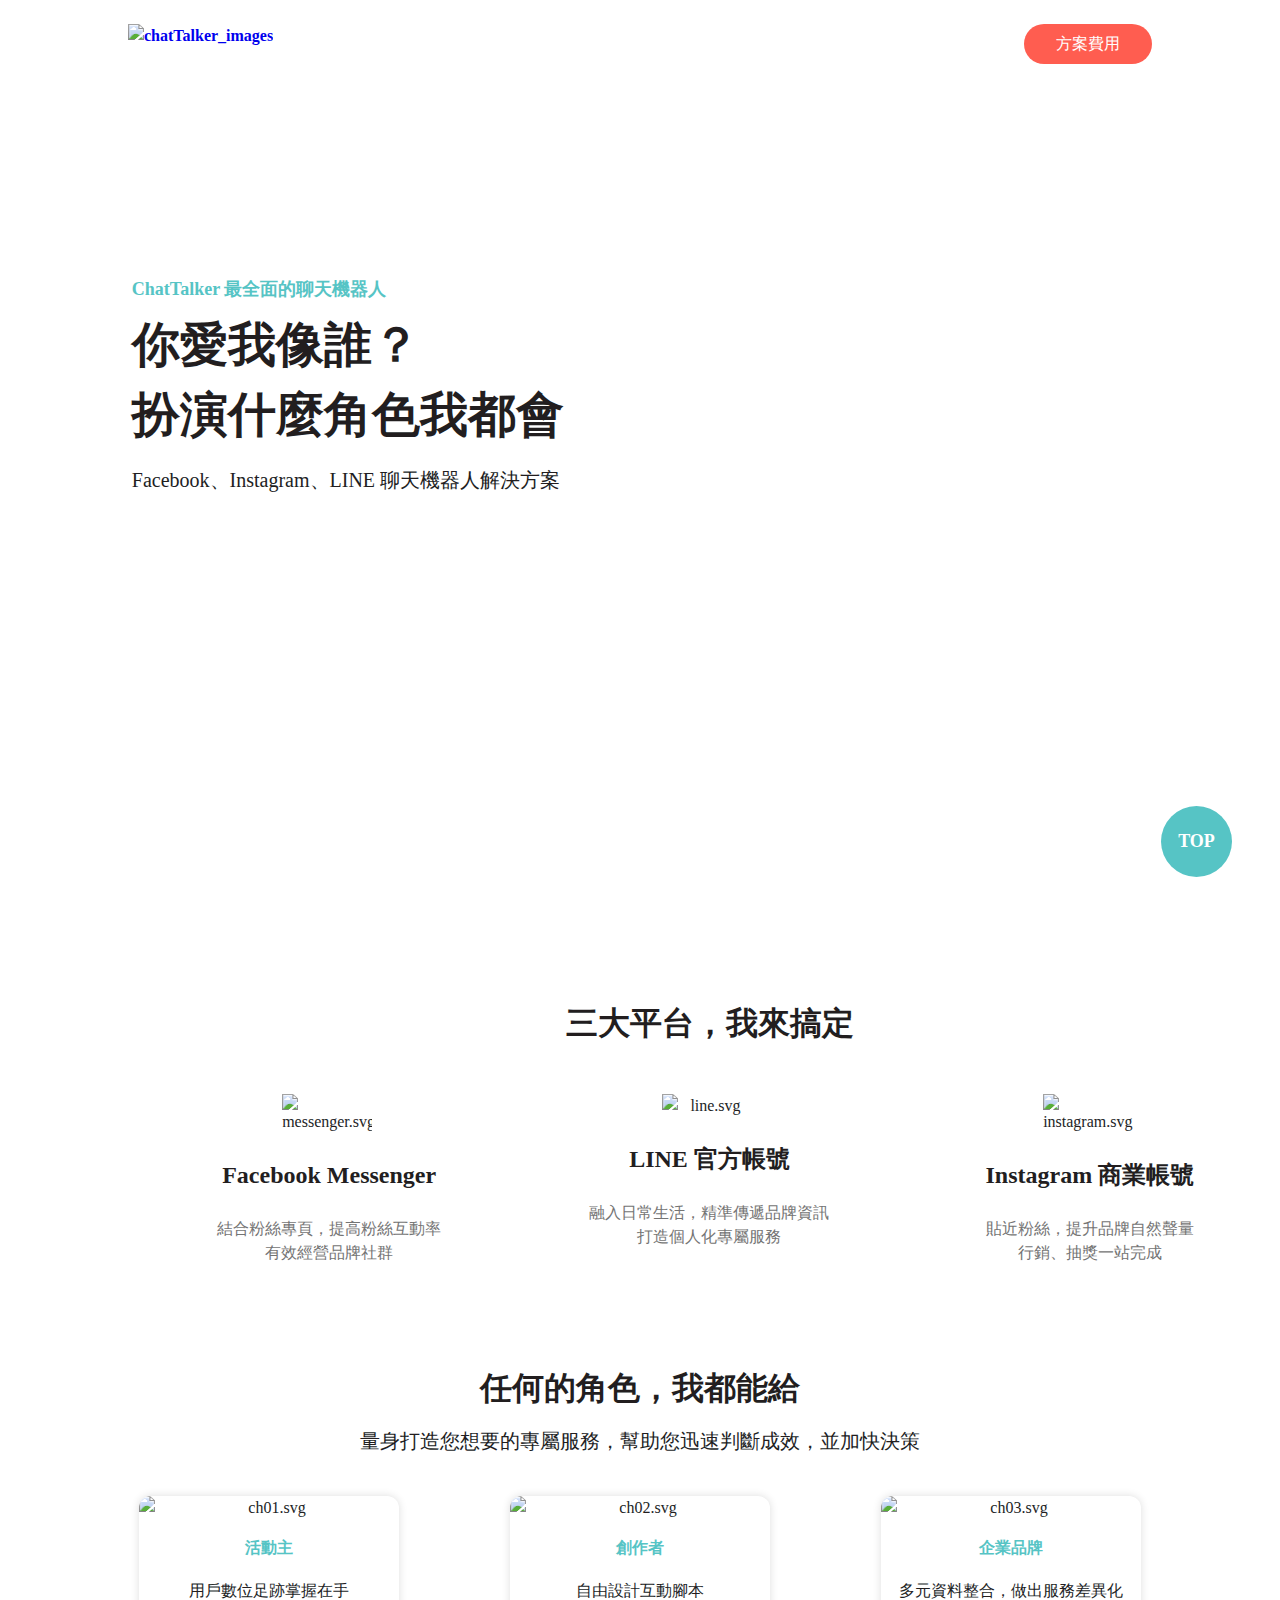
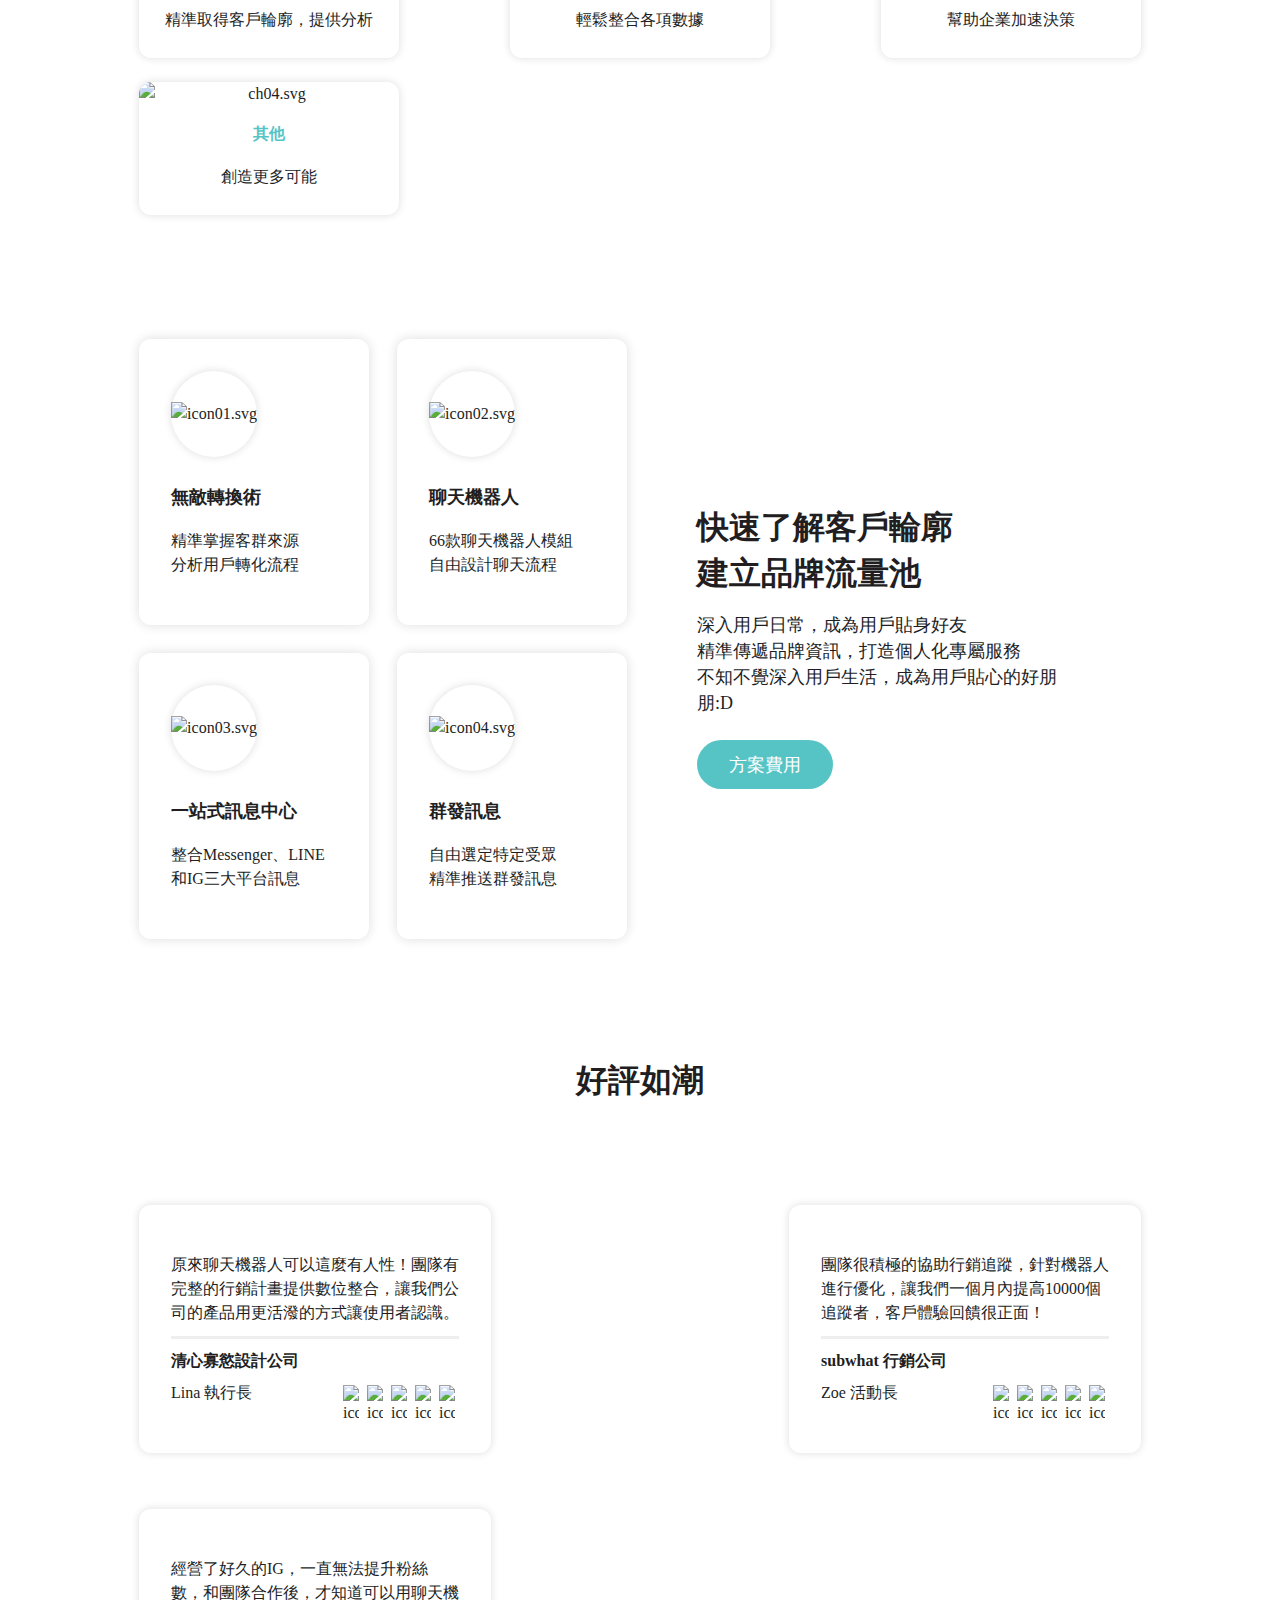
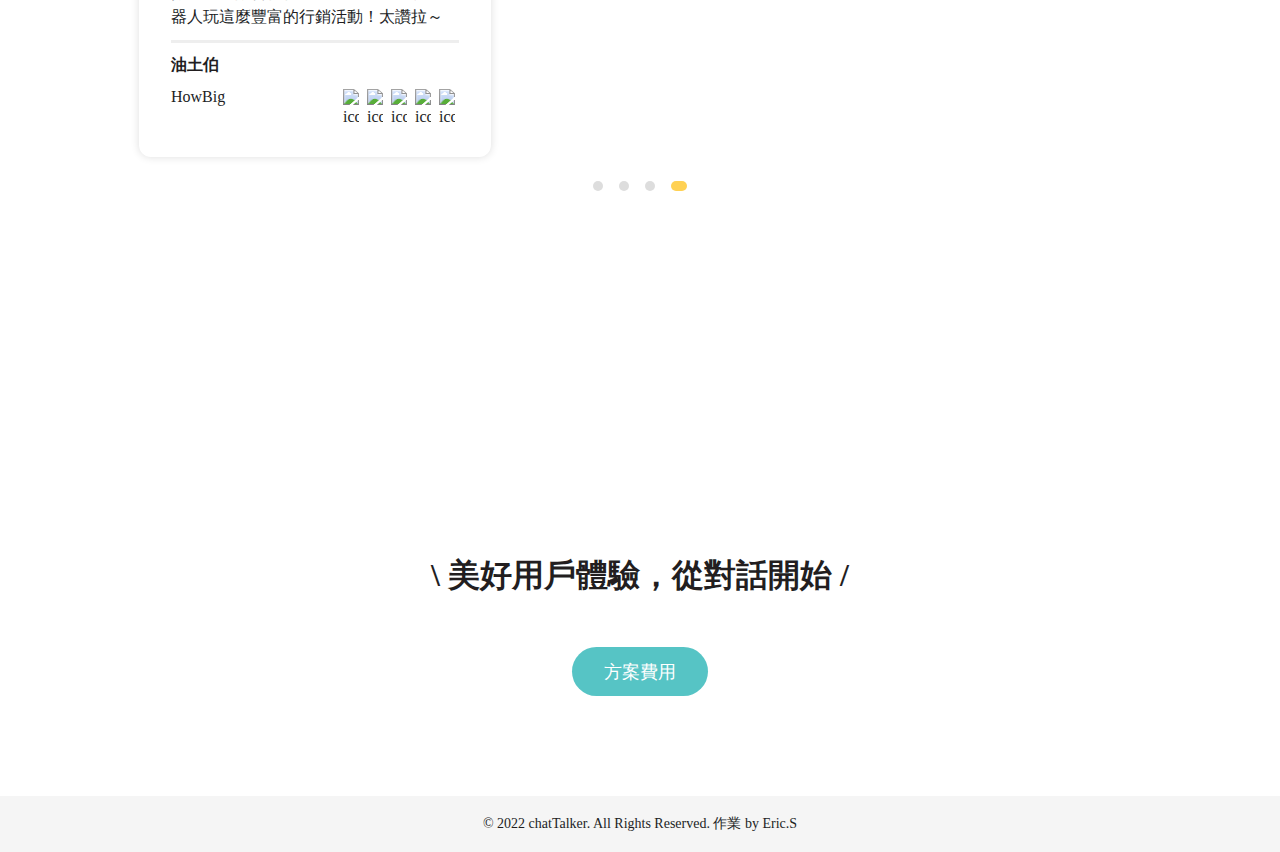
==== commit 439ae74b: "0618 update" ====
--- a/chatTalkerAI-project/index.html
+++ b/chatTalkerAI-project/index.html
@@ -19,36 +19,35 @@
                 alt="chatTalker_images"
               />
             </a>
-          </h1>
-          <div>
-            <input
-              type="button"
-              class="program-path btn-red"
-              value="方案費用"
-              onclick="location.href='https://thecutekoala.github.io/W3Hex/chatTalkerAI-project/programs/'"
-            ></input>
-          </div>
+          </h1>      
+          <input
+            type="button"
+            class="program-path btn-red"
+            value="方案費用"
+            onclick="location.href='https://thecutekoala.github.io/W3Hex/chatTalkerAI-project/programs/'"
+          ></input>
+          
         </div>
         <div class="banner">
           <div class="theme">
-            <p>ChatTalker 最全面的聊天機器人</p>
-            <h2>你愛我像誰？<br />扮演什麼角色我都會</h2>
+            <h2>ChatTalker 最全面的聊天機器人</h2>
+            <p class="fsz-48">你愛我像誰？<br />扮演什麼角色我都會</p>
             <p>Facebook、Instagram、LINE 聊天機器人解決方案</p>
           </div>
           <div class="theme-img"></div>
         </div>
       </div>
 
-      <div class="section-1">
+      <div class="section-sns">
         <div class="sns-content">
-          <h3>三大平台，我來搞定</h3>
+          <h3 class="fsz-32">三大平台，我來搞定</h3>
           <ul class="sns-list">
             <li class="sns-item">
               <img
                 src="https://raw.githubusercontent.com/hexschool/webLayoutTraining1st/f70f00178a7f0baa31e9c01634303d8562cfe93a/chatTalker_images/messenger.svg"
                 alt="messenger.svg"
               />
-              <p class="sns-name">Facebook Messenger</p>
+              <h4 class="sns-name">Facebook Messenger</h4>
               <p class="sns-bref">
                 結合粉絲專頁，提高粉絲互動率<br />
                 有效經營品牌社群
@@ -59,7 +58,7 @@
                 src="https://raw.githubusercontent.com/hexschool/webLayoutTraining1st/f70f00178a7f0baa31e9c01634303d8562cfe93a/chatTalker_images/line.svg"
                 alt="line.svg"
               />
-              <p class="sns-name">LINE 官方帳號</p>
+              <h4 class="sns-name">LINE 官方帳號</h4>
               <p class="sns-bref">
                 融入日常生活，精準傳遞品牌資訊<br />
                 打造個人化專屬服務
@@ -70,7 +69,7 @@
                 src="https://raw.githubusercontent.com/hexschool/webLayoutTraining1st/f70f00178a7f0baa31e9c01634303d8562cfe93a/chatTalker_images/instagram.svg"
                 alt="instagram.svg"
               />
-              <p class="sns-name">Instagram 商業帳號</p>
+              <h4 class="sns-name">Instagram 商業帳號</h4>
               <p class="sns-bref">
                 貼近粉絲，提升品牌自然聲量<br />
                 行銷、抽獎一站完成
@@ -80,9 +79,9 @@
         </div>
       </div>
 
-      <div class="section-2">
+      <div class="section-roles">
         <div class="role-content">
-          <h3>任何的角色，我都能給</h3>
+          <h3 class="fsz-32">任何的角色，我都能給</h3>
           <p>量身打造您想要的專屬服務，幫助您迅速判斷成效，並加快決策</p>
           <ul class="role-list">
             <li class="role-item">
@@ -121,10 +120,10 @@
         </div>
       </div>
 
-      <div class="section-3">
+      <div class="section-functions">
         <div class="function-content">
           <ul class="function-list">
-            <ul class="function-item">
+            <li class="function-item">
               <div class="function-icon">
                 <img
                   src="https://raw.githubusercontent.com/hexschool/webLayoutTraining1st/f70f00178a7f0baa31e9c01634303d8562cfe93a/chatTalker_images/icon01.svg"
@@ -133,8 +132,8 @@
               </div>
               <h4>無敵轉換術</h4>
               <p>精準掌握客群來源<br />分析用戶轉化流程</p>
-            </ul>
-            <ul class="function-item">
+            </li>
+            <li class="function-item">
               <div class="function-icon">
                 <img
                   src="https://raw.githubusercontent.com/hexschool/webLayoutTraining1st/f70f00178a7f0baa31e9c01634303d8562cfe93a/chatTalker_images/icon02.svg"
@@ -143,8 +142,8 @@
               </div>
               <h4>聊天機器人</h4>
               <p>66款聊天機器人模組<br />自由設計聊天流程</p>
-            </ul>
-            <ul class="function-item">
+            </li>
+            <li class="function-item">
               <div class="function-icon">
                 <img
                   src="https://raw.githubusercontent.com/hexschool/webLayoutTraining1st/f70f00178a7f0baa31e9c01634303d8562cfe93a/chatTalker_images/icon03.svg"
@@ -153,8 +152,8 @@
               </div>
               <h4>一站式訊息中心</h4>
               <p>整合Messenger、LINE<br />和IG三大平台訊息</p>
-            </ul>
-            <ul class="function-item">
+            </li>
+            <li class="function-item">
               <div class="function-icon">
                 <img
                   src="https://raw.githubusercontent.com/hexschool/webLayoutTraining1st/f70f00178a7f0baa31e9c01634303d8562cfe93a/chatTalker_images/icon04.svg"
@@ -163,10 +162,10 @@
               </div>
               <h4>群發訊息</h4>
               <p>自由選定特定受眾<br />精準推送群發訊息</p>
-            </ul>
+            </li>
           </ul>
           <div class="function-title">
-            <h3>快速了解客戶輪廓<br />建立品牌流量池</h3>
+            <h3 class="fsz-32">快速了解客戶輪廓<br />建立品牌流量池</h3>
             <p>
               深入用戶日常，成為用戶貼身好友<br />精準傳遞品牌資訊，打造個人化專屬服務<br />不知不覺深入用戶生活，成為用戶貼心的好朋朋:D
             </p>
@@ -180,9 +179,9 @@
         </div>
       </div>
 
-      <div class="section-4">
+      <div class="section-feedback">
         <div class="feedback-content">
-          <h3>好評如潮</h3>
+          <h3 class="fsz-32">好評如潮</h3>
           <ul class="feedback-Box">
             <li class="feedback-item active">
               <div class="user user01"></div>
@@ -193,7 +192,6 @@
                   -->
                   原來聊天機器人可以這麼有人性！團隊有完整的行銷計畫提供數位整合，讓我們公司的產品用更活潑的方式讓使用者認識。
                 </p>
-                <hr />
                 <div class="feedback-from">
                   <p>清心寡慾設計公司</p>
                   <div class="feedback-rating">
@@ -231,7 +229,6 @@
                 <p class="feedback-brief">
                   團隊很積極的協助行銷追蹤，針對機器人進行優化，讓我們一個月內提高10000個追蹤者，客戶體驗回饋很正面！
                 </p>
-                <hr />
                 <div class="feedback-from">
                   <p>subwhat 行銷公司</p>
                   <div class="feedback-rating">
@@ -269,7 +266,6 @@
                 <p class="feedback-brief">
                   經營了好久的IG，一直無法提升粉絲數，和團隊合作後，才知道可以用聊天機器人玩這麼豐富的行銷活動！太讚拉～
                 </p>
-                <hr />
                 <div class="feedback-from">
                   <p>油土伯</p>
                   <div class="feedback-rating">
@@ -311,7 +307,7 @@
       </div>
 
       <div class="footer">
-        <h3>\ 美好用戶體驗，從對話開始 /</h3>
+        <h3 class="fsz-32">\ 美好用戶體驗，從對話開始 /</h3>
         <input
           type="button"
           class="program-path btn-green"
@@ -321,7 +317,7 @@
       </div>
 
       <div class="cobyright">
-        © 2022 chatTalker. All Rights Reserved. 作業 by Eric.S
+        <p>© 2022 chatTalker. All Rights Reserved. 作業 by Eric.S</p>
       </div>
     </div>
   </body>
--- a/chatTalkerAI-project/styles/all.css
+++ b/chatTalkerAI-project/styles/all.css
@@ -86,7 +86,7 @@
 }
 
 body {
-  line-height: 1;
+  line-height: 1.5;
 }
 
 article,
@@ -191,12 +191,12 @@
   text-decoration: none;
 }
 
-h2 {
+.fsz-48 {
   font-size: 48px;
   font-weight: bolder;
 }
 
-h3 {
+.fsz-32 {
   font-size: 32px;
   font-weight: bolder;
 }
@@ -217,7 +217,6 @@
 }
 
 .wrap {
-  max-width: 1366px;
   background-image: url(https://raw.githubusercontent.com/hexschool/webLayoutTraining1st/f70f00178a7f0baa31e9c01634303d8562cfe93a/chatTalker_images/bg_home.svg), url(https://raw.githubusercontent.com/hexschool/webLayoutTraining1st/f70f00178a7f0baa31e9c01634303d8562cfe93a/chatTalker_images/ball01.svg), url(https://raw.githubusercontent.com/hexschool/webLayoutTraining1st/f70f00178a7f0baa31e9c01634303d8562cfe93a/chatTalker_images/ball02.svg);
   background-size: auto, 360px, 310px;
   background-repeat: no-repeat, no-repeat, no-repeat;
@@ -302,7 +301,7 @@
   padding-bottom: 8px;
 }
 
-.wrap .homePage .banner .theme h2 {
+.wrap .homePage .banner .theme :nth-child(2) {
   line-height: 70px;
   padding-bottom: 16px;
 }
@@ -316,20 +315,20 @@
   width: 534px;
 }
 
-.wrap .section-1 {
+.wrap .section-sns {
   margin-top: 100px;
 }
 
-.wrap .section-1 .sns-content {
-  margin: 0 14.6%;
+.wrap .section-sns .sns-content {
+  margin-left: 139px;
   text-align: center;
 }
 
-.wrap .section-1 .sns-content h3 {
+.wrap .section-sns .sns-content h3 {
   line-height: 46px;
 }
 
-.wrap .section-1 .sns-content .sns-list {
+.wrap .section-sns .sns-content .sns-list {
   display: -webkit-box;
   display: -ms-flexbox;
   display: flex;
@@ -339,98 +338,95 @@
       flex-wrap: wrap;
 }
 
-.wrap .section-1 .sns-content .sns-list .sns-item {
+.wrap .section-sns .sns-content .sns-list .sns-item {
   width: 244px;
   text-align: center;
 }
 
-.wrap .section-1 .sns-content .sns-list .sns-item img {
+.wrap .section-sns .sns-content .sns-list .sns-item img {
   width: 90px;
   margin: 48px 75px 24px 75px;
 }
 
-.wrap .section-1 .sns-content .sns-list .sns-item p {
-  line-height: 24px;
-}
-
-.wrap .section-1 .sns-content .sns-list .sns-item .sns-name {
+.wrap .section-sns .sns-content .sns-list .sns-item .sns-name {
   line-height: 35px;
   font-size: 24px;
   font-weight: bolder;
   margin-bottom: 24px;
 }
 
-.wrap .section-1 .sns-content .sns-list .sns-item .sns-bref {
+.wrap .section-sns .sns-content .sns-list .sns-item .sns-bref {
   color: #747474;
 }
 
-.wrap .section-2 {
+.wrap .section-roles {
   margin-top: 100px;
 }
 
-.wrap .section-2 .role-content {
-  margin: 0 8.5%;
+.wrap .section-roles .role-content {
+  margin-left: 139px;
+  margin-right: 139px;
   text-align: center;
 }
 
-.wrap .section-2 .role-content h3 {
+.wrap .section-roles .role-content h3 {
   padding-bottom: 16px;
   font-weight: bolder;
   line-height: 46px;
 }
 
-.wrap .section-2 .role-content p {
+.wrap .section-roles .role-content p {
   font-size: 20px;
   line-height: 29px;
   padding-bottom: 40px;
 }
 
-.wrap .section-2 .role-content .role-list {
-  display: -webkit-box;
-  display: -ms-flexbox;
-  display: flex;
-  -webkit-box-pack: center;
-      -ms-flex-pack: center;
-          justify-content: center;
+.wrap .section-roles .role-content .role-list {
+  display: -webkit-box;
+  display: -ms-flexbox;
+  display: flex;
+  -webkit-box-pack: justify;
+      -ms-flex-pack: justify;
+          justify-content: space-between;
   -ms-flex-wrap: wrap;
       flex-wrap: wrap;
 }
 
-.wrap .section-2 .role-content .role-list .role-item {
+.wrap .section-roles .role-content .role-list .role-item {
   -webkit-box-shadow: 0 0 8px #ddd;
           box-shadow: 0 0 8px #ddd;
   border-radius: 12px;
-  margin: 8px 8px;
+  margin-bottom: 24px;
   background-color: #fff;
   -webkit-box-sizing: border-box;
           box-sizing: border-box;
 }
 
-.wrap .section-2 .role-content .role-list .role-item img {
+.wrap .section-roles .role-content .role-list .role-item img {
   width: 260px;
   border-radius: 12px 12px 0 0;
 }
 
-.wrap .section-2 .role-content .role-list .role-item h4 {
+.wrap .section-roles .role-content .role-list .role-item h4 {
   font-size: 16px;
   color: #56c4c5;
   line-height: 24px;
   padding: 16px 0;
 }
 
-.wrap .section-2 .role-content .role-list .role-item p {
+.wrap .section-roles .role-content .role-list .role-item p {
   font-size: 16px;
   color: #221e1f;
-  line-height: 24px;
   padding-bottom: 24px;
 }
 
-.wrap .section-3 {
+.wrap .section-functions {
   margin-top: 100px;
 }
 
-.wrap .section-3 .function-content {
-  margin: 0 13.7% 0 9%;
+.wrap .section-functions .function-content {
+  margin-left: 139px;
+  margin-right: 188px;
   display: -webkit-box;
   display: -ms-flexbox;
   display: flex;
@@ -439,7 +435,7 @@
           justify-content: space-between;
 }
 
-.wrap .section-3 .function-content .function-list {
+.wrap .section-functions .function-content .function-list {
   -webkit-box-flex: 1;
       -ms-flex: 1;
           flex: 1;
@@ -450,14 +446,15 @@
       flex-wrap: wrap;
 }
 
-.wrap .section-3 .function-content .function-list .function-item {
+.wrap .section-functions .function-content .function-list .function-item {
   margin: 0 28px 28px 0;
   padding: 32px 32px 48px 32px;
-  -webkit-box-shadow: 0 0 8px #ddd;
-          box-shadow: 0 0 8px #ddd;
-}
-
-.wrap .section-3 .function-content .function-list .function-item .function-icon {
+  -webkit-box-shadow: 0 0 12px #ddd;
+          box-shadow: 0 0 12px #ddd;
+  border-radius: 12px;
+}
+
+.wrap .section-functions .function-content .function-list .function-item .function-icon {
   height: 86px;
   width: 86px;
   -webkit-box-shadow: 0 0 8px #ddd;
@@ -468,28 +465,28 @@
   display: flex;
 }
 
-.wrap .section-3 .function-content .function-list .function-item .function-icon img {
+.wrap .section-functions .function-content .function-list .function-item .function-icon img {
   margin: auto;
   -webkit-box-align: center;
       -ms-flex-align: center;
           align-items: center;
 }
 
-.wrap .section-3 .function-content .function-list .function-item h4 {
+.wrap .section-functions .function-content .function-list .function-item h4 {
   font-size: 18px;
   font-weight: bolder;
   line-height: 32px;
   margin-top: 24px;
 }
 
-.wrap .section-3 .function-content .function-list .function-item p {
+.wrap .section-functions .function-content .function-list .function-item p {
   width: 166px;
   font-size: 16px;
   line-height: 24px;
   margin-top: 16px;
 }
 
-.wrap .section-3 .function-content .function-title {
+.wrap .section-functions .function-content .function-title {
   max-width: 395px;
   -webkit-box-flex: 1;
       -ms-flex: 1;
@@ -498,18 +495,18 @@
   font-size: 24px;
 }
 
-.wrap .section-3 .function-content .function-title h3 {
+.wrap .section-functions .function-content .function-title h3 {
   line-height: 46px;
   margin-bottom: 16px;
 }
 
-.wrap .section-3 .function-content .function-title p {
+.wrap .section-functions .function-content .function-title p {
   font-size: 18px;
   line-height: 26px;
   margin-bottom: 24px;
 }
 
-.wrap .section-4 {
+.wrap .section-feedback {
   margin-top: 92px;
   background-image: url(https://raw.githubusercontent.com/hexschool/webLayoutTraining1st/f70f00178a7f0baa31e9c01634303d8562cfe93a/chatTalker_images/ball03.svg);
   background-size: 150px;
@@ -517,16 +514,17 @@
   background-position: 50px 40px;
 }
 
-.wrap .section-4 .feedback-content {
+.wrap .section-feedback .feedback-content {
   text-align: center;
-  margin: 0 9%;
-}
-
-.wrap .section-4 .feedback-content h3 {
+  margin-left: 139px;
+  margin-right: 139px;
+}
+
+.wrap .section-feedback .feedback-content h3 {
   line-height: 42px;
 }
 
-.wrap .section-4 .feedback-content .feedback-Box {
+.wrap .section-feedback .feedback-content .feedback-Box {
   margin-top: 48px;
   display: -webkit-box;
   display: -ms-flexbox;
@@ -538,24 +536,24 @@
       flex-wrap: wrap;
 }
 
-.wrap .section-4 .feedback-content .feedback-Box .feedback-item {
+.wrap .section-feedback .feedback-content .feedback-Box .feedback-item {
   max-width: 352px;
   position: relative;
 }
 
-.wrap .section-4 .feedback-content .feedback-Box .feedback-item .user01 {
+.wrap .section-feedback .feedback-content .feedback-Box .feedback-item .user01 {
   background-image: url(https://github.com/hexschool/webLayoutTraining1st/blob/master/chatTalker_images/user01.jpg?raw=true);
 }
 
-.wrap .section-4 .feedback-content .feedback-Box .feedback-item .user02 {
+.wrap .section-feedback .feedback-content .feedback-Box .feedback-item .user02 {
   background-image: url(https://github.com/hexschool/webLayoutTraining1st/blob/master/chatTalker_images/user02.jpg?raw=true);
 }
 
-.wrap .section-4 .feedback-content .feedback-Box .feedback-item .user03 {
+.wrap .section-feedback .feedback-content .feedback-Box .feedback-item .user03 {
   background-image: url(https://github.com/hexschool/webLayoutTraining1st/blob/master/chatTalker_images/user03.jpg?raw=true);
 }
 
-.wrap .section-4 .feedback-content .feedback-Box .feedback-item .user {
+.wrap .section-feedback .feedback-content .feedback-Box .feedback-item .user {
   width: 80px;
   height: 80px;
   border-radius: 40px;
@@ -565,7 +563,7 @@
   left: 36px;
 }
 
-.wrap .section-4 .feedback-content .feedback-Box .feedback-item .feedback-message {
+.wrap .section-feedback .feedback-content .feedback-Box .feedback-item .feedback-message {
   margin-top: 56px;
   padding: 48px 32px 24px 32px;
   text-align: start;
@@ -575,26 +573,28 @@
           box-shadow: 0 0 8px #ddd;
 }
 
-.wrap .section-4 .feedback-content .feedback-Box .feedback-item .feedback-message .feedback-brief {
+.wrap .section-feedback .feedback-content .feedback-Box .feedback-item .feedback-message .feedback-brief {
   line-height: 24px;
-}
-
-.wrap .section-4 .feedback-content .feedback-Box .feedback-item .feedback-message hr {
+  border-bottom: 3px solid #eee;
+  margin-bottom: 10.5px;
+  padding-bottom: 10.5px;
+}
+
+.wrap .section-feedback .feedback-content .feedback-Box .feedback-item .feedback-message hr {
   margin: 12px 0;
 }
 
-.wrap .section-4 .feedback-content .feedback-Box .feedback-item .feedback-message .feedback-from {
+.wrap .section-feedback .feedback-content .feedback-Box .feedback-item .feedback-message .feedback-from {
   text-align: start;
 }
 
-.wrap .section-4 .feedback-content .feedback-Box .feedback-item .feedback-message .feedback-from p {
+.wrap .section-feedback .feedback-content .feedback-Box .feedback-item .feedback-message .feedback-from p {
   font-size: 16px;
   font-weight: bolder;
-  line-height: 24px;
   padding-bottom: 8px;
 }
 
-.wrap .section-4 .feedback-content .feedback-Box .feedback-item .feedback-message .feedback-from .feedback-rating {
+.wrap .section-feedback .feedback-content .feedback-Box .feedback-item .feedback-message .feedback-from .feedback-rating {
   display: -webkit-box;
   display: -ms-flexbox;
   display: flex;
@@ -603,23 +603,23 @@
           justify-content: space-between;
 }
 
-.wrap .section-4 .feedback-content .feedback-Box .feedback-item .feedback-message .feedback-from .feedback-rating .feedback-title {
+.wrap .section-feedback .feedback-content .feedback-Box .feedback-item .feedback-message .feedback-from .feedback-rating .feedback-title {
   font-weight: normal;
   padding-bottom: 0;
 }
 
-.wrap .section-4 .feedback-content .feedback-Box .feedback-item .feedback-message .feedback-from .feedback-rating .feedback-stars {
-  display: -webkit-box;
-  display: -ms-flexbox;
-  display: flex;
-}
-
-.wrap .section-4 .feedback-content .feedback-Box .feedback-item .feedback-message .feedback-from .feedback-rating .feedback-stars img {
+.wrap .section-feedback .feedback-content .feedback-Box .feedback-item .feedback-message .feedback-from .feedback-rating .feedback-stars {
+  display: -webkit-box;
+  display: -ms-flexbox;
+  display: flex;
+}
+
+.wrap .section-feedback .feedback-content .feedback-Box .feedback-item .feedback-message .feedback-from .feedback-rating .feedback-stars img {
   width: 16px;
   padding: 4px;
 }
 
-.wrap .section-4 .feedback-content .feedback-pointBox {
+.wrap .section-feedback .feedback-content .feedback-pointBox {
   padding-top: 24px;
   display: -webkit-box;
   display: -ms-flexbox;
@@ -629,7 +629,7 @@
           justify-content: center;
 }
 
-.wrap .section-4 .feedback-content .feedback-pointBox li {
+.wrap .section-feedback .feedback-content .feedback-pointBox li {
   margin-left: 8px;
   margin-right: 8px;
   width: 10px;
@@ -639,7 +639,7 @@
   cursor: pointer;
 }
 
-.wrap .section-4 .feedback-content .feedback-pointBox .active {
+.wrap .section-feedback .feedback-content .feedback-pointBox .active {
   width: 16px;
   background-color: #ffd153;
 }
@@ -657,7 +657,7 @@
   padding-bottom: 48px;
 }
 
-.wrap .footer button {
+.wrap .footer input {
   margin-bottom: 100px;
 }
 
@@ -674,10 +674,10 @@
     font-size: 28px;
     line-height: 40px;
   }
-  .wrap .section-3 {
+  .wrap .section-functions {
     margin-top: 28px;
   }
-  .wrap .section-3 .function-content {
+  .wrap .section-functions .function-content {
     -webkit-box-flex: 0;
         -ms-flex: none;
             flex: none;
@@ -690,15 +690,15 @@
         -ms-flex-direction: column-reverse;
             flex-direction: column-reverse;
   }
-  .wrap .section-3 .function-content .function-list {
+  .wrap .section-functions .function-content .function-list {
     -webkit-box-pack: center;
         -ms-flex-pack: center;
             justify-content: center;
   }
-  .wrap .section-3 .function-content .function-list .function-item {
+  .wrap .section-functions .function-content .function-list .function-item {
     margin: 0 14px 28px 14px;
   }
-  .wrap .section-3 .function-content .function-title {
+  .wrap .section-functions .function-content .function-title {
     -webkit-box-flex: 0;
         -ms-flex: none;
             flex: none;
@@ -706,7 +706,7 @@
     max-width: none;
     text-align: center;
   }
-  .wrap .section-3 .function-content .function-title h3 {
+  .wrap .section-functions .function-content .function-title h3 {
     line-height: 40px;
   }
 }
@@ -738,6 +738,7 @@
     border-bottom: 3px solid #ffd152;
     -ms-flex-wrap: wrap;
         flex-wrap: wrap;
+    background-color: #fff;
   }
   .wrap .homePage .header .logo {
     -webkit-box-flex: 1;
@@ -747,11 +748,6 @@
   .wrap .homePage .header .logo a img {
     height: 24px;
     padding: 8px 0;
-  }
-  .wrap .homePage .header .btn-red {
-    -webkit-box-flex: 1;
-        -ms-flex: 1;
-            flex: 1;
   }
   .wrap .homePage .banner {
     -webkit-box-pack: center;
@@ -778,39 +774,39 @@
     font-size: 16px;
     line-height: 24px;
   }
-  .wrap .section-1 {
+  .wrap .section-sns {
     margin-top: 60px;
   }
-  .wrap .section-1 .sns-content {
+  .wrap .section-sns .sns-content {
     margin: 0 5.5%;
   }
-  .wrap .section-1 .sns-content .sns-list .sns-item img {
+  .wrap .section-sns .sns-content .sns-list .sns-item img {
     width: 60px;
     margin: 32px 84px 16px 84px;
   }
-  .wrap .section-1 .sns-content .sns-list .sns-item .sns-name {
+  .wrap .section-sns .sns-content .sns-list .sns-item .sns-name {
     line-height: 26px;
     font-size: 18px;
     margin-bottom: 16px;
   }
-  .wrap .section-2 {
+  .wrap .section-roles {
     margin-top: 60px;
     background-image: url(https://raw.githubusercontent.com/hexschool/webLayoutTraining1st/f70f00178a7f0baa31e9c01634303d8562cfe93a/chatTalker_images/ball02.svg);
     background-repeat: no-repeat;
     background-size: 135px;
     background-position: calc(100% + 47px) 100%;
   }
-  .wrap .section-2 .role-content {
+  .wrap .section-roles .role-content {
     margin: 0 5.5%;
     padding-bottom: 32px;
   }
-  .wrap .section-2 .role-content p {
+  .wrap .section-roles .role-content p {
     font-size: 20px;
     color: #221e1f;
     padding-bottom: 40px;
     line-height: 29px;
   }
-  .wrap .section-2 .role-content .role-list {
+  .wrap .section-roles .role-content .role-list {
     display: -webkit-box;
     display: -ms-flexbox;
     display: flex;
@@ -820,24 +816,24 @@
     -ms-flex-wrap: wrap;
         flex-wrap: wrap;
   }
-  .wrap .section-4 {
+  .wrap .section-feedback {
     margin-top: 32px;
     background-size: 153px;
     background-position: -76px 40px;
   }
-  .wrap .section-4 .feedback-content {
+  .wrap .section-feedback .feedback-content {
     margin: 0 5.5%;
   }
-  .wrap .section-4 .feedback-content .feedback-Box {
+  .wrap .section-feedback .feedback-content .feedback-Box {
     margin-top: 32px;
     -webkit-box-pack: center;
         -ms-flex-pack: center;
             justify-content: center;
   }
-  .wrap .section-4 .feedback-content .feedback-Box .feedback-item .feedback-message {
+  .wrap .section-feedback .feedback-content .feedback-Box .feedback-item .feedback-message {
     padding: 48px 17px 16px 16px;
   }
-  .wrap .section-4 .feedback-content .feedback-Box li:not(.active) {
+  .wrap .section-feedback .feedback-content .feedback-Box li:not(.active) {
     display: none;
   }
   .wrap .footer {
@@ -849,7 +845,7 @@
     padding-top: 293px;
     padding-bottom: 24px;
   }
-  .wrap .footer button {
+  .wrap .footer input {
     margin-bottom: 60px;
   }
 }
